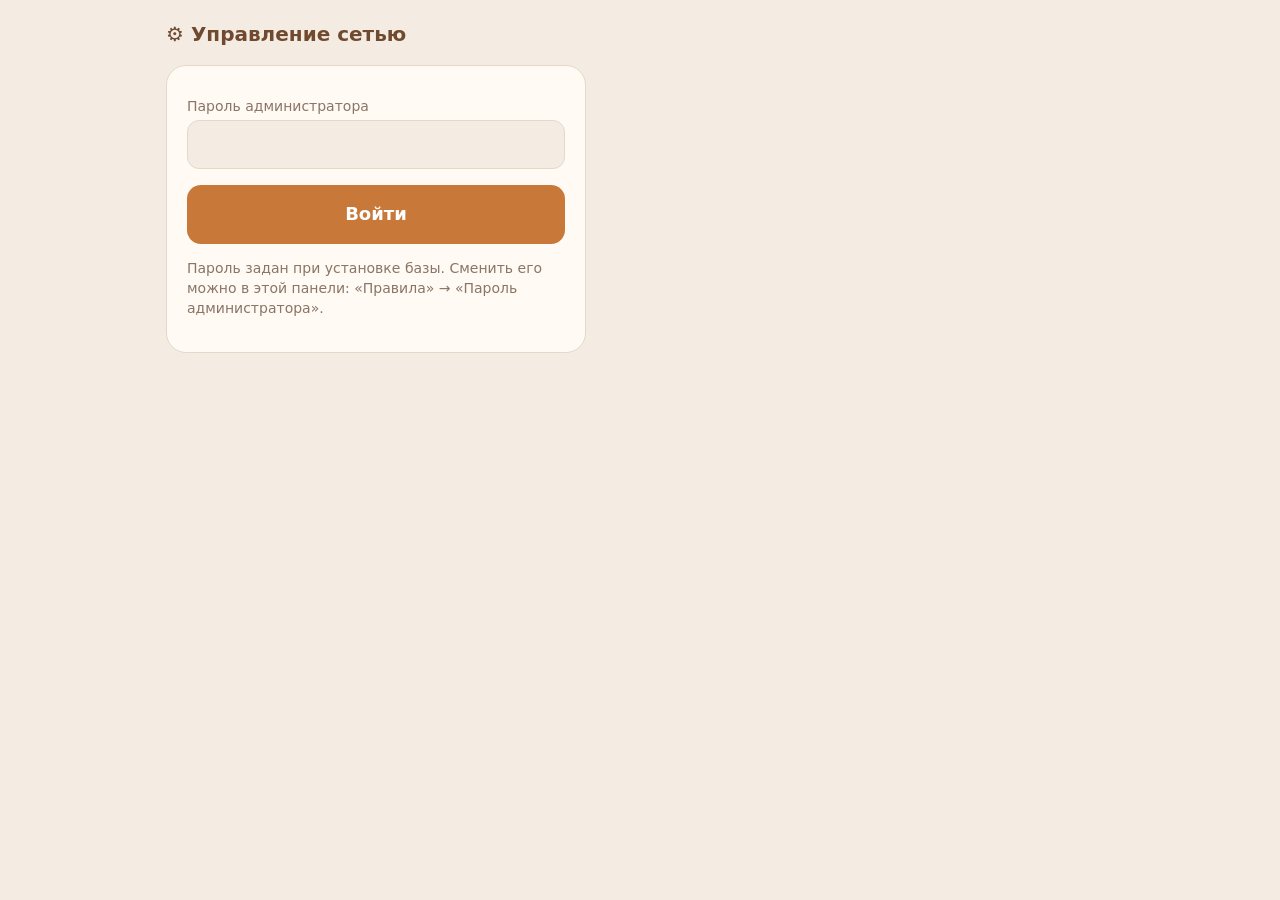
==== docs/admin/index.html @ deca3efd "Перенос на GitHub Pages + Supabase: сервер больше не нужен Сайт (клиент, касса, админка) целиком в d" ====
<!doctype html>
<html lang="ru">
<head>
<meta charset="utf-8">
<meta name="viewport" content="width=device-width, initial-scale=1">
<title>Админка — бонусная система</title>
<link rel="icon" href="../assets/icon.svg">
<link rel="stylesheet" href="../assets/style.css">
</head>
<body>
<div class="wrap wide">
  <div class="brand"><h1>⚙️ Управление сетью</h1><button class="ghost small" id="logout" hidden>Выйти</button></div>
  <div id="view"></div>
</div>
<script src="../assets/config.js"></script>
<script src="../assets/common.js"></script>
<script>
const view = $('#view');
let tab = 'stats';
const TABS = [['stats', 'Обзор'], ['clients', 'Клиенты'], ['locations', 'Точки'], ['staff', 'Сотрудники'], ['rules', 'Правила']];
const strike = r => r.cancelled ? ' style="opacity:.5;text-decoration:line-through"' : '';

async function cancelEvent(id, after) {
  if (!confirm('Отменить эту покупку? Бонусы будут пересчитаны, клиент получит уведомление.')) return;
  try { await api('/api/admin/cancel', 'POST', { event_id: id }); toast('Покупка отменена'); after(); }
  catch (e) { toast(e.message, 'err'); }
}
const cancelBtn = r => r.cancelled ? '' : `<button class="ghost small" data-cancel="${r.id}">Отменить</button>`;

function showLogin() {
  $('#logout').hidden = true;
  view.innerHTML = `
    <div class="card" style="max-width:420px">
      <label for="pw">Пароль администратора</label>
      <input id="pw" type="password" autocomplete="current-password">
      <p></p><button class="big" id="go">Войти</button>
      <p class="muted">Пароль задан при установке базы. Сменить его можно в этой панели: «Правила» → «Пароль администратора».</p>
    </div>`;
  const go = async () => {
    try { await api('/api/admin/login', 'POST', { password: $('#pw').value }); boot(); }
    catch (e) { toast(e.message, 'err'); }
  };
  $('#go').onclick = go;
  $('#pw').addEventListener('keydown', e => { if (e.key === 'Enter') go(); });
}

function shell() {
  $('#logout').hidden = false;
  view.innerHTML = `<div class="tabs">${TABS.map(([k, n]) =>
    `<button class="${k === tab ? 'on' : ''}" data-t="${k}">${n}</button>`).join('')}</div><div id="body"></div>`;
  view.querySelectorAll('[data-t]').forEach(b => b.onclick = () => { tab = b.dataset.t; render(); });
}

async function render() {
  shell();
  try { await ({ stats, clients, locations, staff, rules }[tab])(); }
  catch (e) { if (e.status === 401) showLogin(); else toast(e.message, 'err'); }
}

async function stats() {
  const s = await api('/api/admin/stats'), t = s.totals;
  $('#body').innerHTML = `
    <div class="kpis">
      <div class="kpi"><span class="muted">Клиентов</span><b>${t.users}</b></div>
      <div class="kpi"><span class="muted">Выручка сегодня</span><b>${rub(t.revenue_today)}</b></div>
      <div class="kpi"><span class="muted">Покупок сегодня</span><b>${t.purchases_today}</b></div>
      <div class="kpi"><span class="muted">Выручка всего</span><b>${rub(t.revenue)}</b></div>
      <div class="kpi"><span class="muted">Начислено бонусов</span><b>${t.earned}</b></div>
      <div class="kpi"><span class="muted">Списано бонусов</span><b>${t.spent}</b></div>
      <div class="kpi"><span class="muted">Бонусов на руках у клиентов</span><b>${t.outstanding}</b></div>
    </div>
    <div class="card scroll"><h2>По точкам</h2><table>
      <tr><th>Точка</th><th>Покупок</th><th>Выручка</th><th>Начислено</th><th>Списано</th></tr>
      ${s.locations.map(l => `<tr><td>${esc(l.name)}</td><td>${l.purchases}</td><td>${rub(l.revenue)}</td>
        <td>${l.earned}</td><td>${l.spent}</td></tr>`).join('')}
    </table></div>
    <div class="card scroll"><h2>Последние 7 дней</h2><table>
      <tr><th>День</th><th>Покупок</th><th>Выручка</th><th>Начислено</th><th>Списано</th></tr>
      ${s.days.map(d => `<tr><td>${esc(d.day)}</td><td>${d.purchases}</td><td>${rub(d.revenue)}</td>
        <td>${d.earned}</td><td>${d.spent}</td></tr>`).join('')
        || '<tr><td colspan="5" class="muted">Данных пока нет</td></tr>'}
    </table></div>
    <div class="card scroll"><h2>Журнал покупок</h2><table>
      <tr><th>Когда</th><th>Чек</th><th>Бонусы</th><th>Клиент</th><th>Точка</th><th>Сотрудник</th><th></th></tr>
      ${s.recent.map(r => `<tr${strike(r)}><td>${fmtDate(r.created_at)}</td><td>${rub(r.amount)}</td>
        <td>${purchaseDelta(r)}</td><td>${esc(r.client)}</td><td>${esc(r.location || '')}</td>
        <td>${esc(r.staff || '')}</td><td>${cancelBtn(r)}</td></tr>`).join('')
        || '<tr><td colspan="7" class="muted">Покупок пока нет</td></tr>'}
    </table></div>`;
  view.querySelectorAll('[data-cancel]').forEach(b => b.onclick = () => cancelEvent(+b.dataset.cancel, stats));
}

async function clients(q = '') {
  const d = await api('/api/admin/clients', 'POST', { q });
  $('#body').innerHTML = `
    <div class="card"><div class="row">
      <input id="q" placeholder="Поиск: имя, @username или номер карты" value="${esc(q)}">
      <button id="find" style="flex:0 0 auto">Найти</button></div></div>
    <div id="detail"></div>
    <div class="card scroll"><h2>Клиенты (${d.total})</h2><table>
      <tr><th>Карта</th><th>Имя</th><th>Баланс</th><th>Покупок</th><th>Потратил всего</th><th>Был последний раз</th></tr>
      ${d.items.map(c => `<tr data-id="${c.id}" style="cursor:pointer">
        <td>№ ${c.id}</td>
        <td>${esc(c.name)} ${c.username ? `<span class="muted">@${esc(c.username)}</span>` : ''}</td>
        <td><b>${c.balance}</b> ${bonusWord(c.balance)}</td><td>${c.purchases}</td><td>${rub(c.turnover)}</td>
        <td>${c.last_visit ? fmtDate(c.last_visit) : '—'}</td></tr>`).join('')
        || '<tr><td colspan="6" class="muted">Никого не нашли</td></tr>'}
    </table></div>`;
  const find = () => clients($('#q').value);
  $('#find').onclick = find;
  $('#q').addEventListener('keydown', e => { if (e.key === 'Enter') find(); });
  view.querySelectorAll('tr[data-id]').forEach(r => r.onclick = () => clientDetail(+r.dataset.id));
}

async function clientDetail(id) {
  const d = await api('/api/admin/client', 'POST', { id });
  $('#detail').innerHTML = `
    <div class="card scroll"><h2>${esc(d.user.name)} <span class="muted">· карта № ${d.user.id}</span></h2>
      <p class="muted">Баланс: <b>${d.balance}</b> ${bonusWord(d.balance)} · начислено за всё время: ${d.earned_total}
        · списано: ${d.spent_total} · покупок: ${d.purchases} на ${rub(d.turnover)}</p>
      <table><tr><th>Когда</th><th>Чек</th><th>Бонусы</th><th>Точка</th><th>Сотрудник</th><th></th></tr>
      ${d.history.map(r => `<tr${strike(r)}><td>${fmtDate(r.created_at)}</td><td>${rub(r.amount)}</td>
        <td>${purchaseDelta(r)}</td><td>${esc(r.location || '')}</td><td>${esc(r.staff || '')}</td>
        <td>${cancelBtn(r)}</td></tr>`).join('')
        || '<tr><td colspan="6" class="muted">Покупок пока нет</td></tr>'}</table></div>`;
  $('#detail').scrollIntoView({ behavior: 'smooth' });
  $('#detail').querySelectorAll('[data-cancel]').forEach(b =>
    b.onclick = () => cancelEvent(+b.dataset.cancel, () => clientDetail(id)));
}

async function locations() {
  const { items } = await api('/api/admin/locations');
  $('#body').innerHTML = `
    <div class="card"><h2>Новая точка</h2>
      <div class="row"><input id="name" placeholder="Например, Кофейня на Ленина, 5">
      <button id="add" style="flex:0 0 auto">Добавить</button></div></div>
    <div class="card"><h2>Точки сети</h2><ul class="list">
      ${items.map(l => `<li><span>${esc(l.name)}</span>
        <button class="ghost small" data-del="${l.id}">Закрыть</button></li>`).join('')}</ul></div>`;
  $('#add').onclick = async () => {
    try { await api('/api/admin/locations', 'POST', { name: $('#name').value }); locations(); }
    catch (e) { toast(e.message, 'err'); }
  };
  view.querySelectorAll('[data-del]').forEach(b => b.onclick = async () => {
    if (!confirm('Закрыть точку? Её сотрудники тоже потеряют доступ. История сохранится.')) return;
    await api('/api/admin/locations/' + b.dataset.del, 'DELETE'); locations();
  });
}

async function staff() {
  const [{ items }, locs] = await Promise.all([api('/api/admin/staff'), api('/api/admin/locations')]);
  $('#body').innerHTML = `
    <div class="card"><h2>Новый сотрудник</h2>
      <div class="row">
        <div><label for="sn">Имя</label><input id="sn"></div>
        <div><label for="sl">Точка</label><select id="sl">${locs.items.map(l =>
          `<option value="${l.id}">${esc(l.name)}</option>`).join('')}</select></div>
        <div><label for="sp">PIN (4–8 цифр)</label><input id="sp" inputmode="numeric" maxlength="8"></div>
      </div><p></p><button id="add">Добавить</button></div>
    <div class="card"><h2>Сотрудники</h2><ul class="list">
      ${items.map(s => `<li><span>${esc(s.name)} <span class="muted">· ${esc(s.location)}</span></span>
        <button class="ghost small" data-del="${s.id}">Отключить</button></li>`).join('')}</ul></div>`;
  $('#add').onclick = async () => {
    try {
      await api('/api/admin/staff', 'POST',
        { name: $('#sn').value, location_id: +$('#sl').value, pin: $('#sp').value });
      staff();
    } catch (e) { toast(e.message, 'err'); }
  };
  view.querySelectorAll('[data-del]').forEach(b => b.onclick = async () => {
    if (!confirm('Отключить сотрудника?')) return;
    await api('/api/admin/staff/' + b.dataset.del, 'DELETE'); staff();
  });
}

async function rules() {
  const s = await api('/api/admin/settings');
  $('#body').innerHTML = `
    <div class="card" style="max-width:560px"><h2>Правила программы</h2>
      <label for="e">Сколько % от оплаченной суммы возвращается бонусами</label>
      <input id="e" type="number" min="0" max="100" value="${s.earn_percent}">
      <label for="m">Какую долю чека можно оплатить бонусами, %</label>
      <input id="m" type="number" min="0" max="100" value="${s.max_spend_percent}">
      <label for="x">Максимальная сумма одного чека, ₽ (защита от опечаток)</label>
      <input id="x" type="number" min="100" max="1000000" value="${s.max_check}">
      <label style="display:flex;gap:10px;align-items:center;color:var(--ink)">
        <input id="nt" type="checkbox" style="width:22px;min-height:22px" ${s.notify ? 'checked' : ''}>
        Присылать клиентам уведомления в Telegram</label>
      <p class="muted">1 бонус = 1 ₽. Бонусы начисляются с суммы, которую клиент реально оплатил деньгами,
        то есть за вычетом списанных бонусов. Изменение правил действует на новые покупки, уже начисленные
        бонусы не меняются.</p>
      <button id="save">Сохранить</button></div>
    <div class="card" style="max-width:560px"><h2>Пароль администратора</h2>
      <label for="pw1">Новый пароль (не короче 4 символов)</label>
      <input id="pw1" type="password" autocomplete="new-password">
      <p></p><button id="savepw">Сменить пароль</button></div>`;
  $('#savepw').onclick = async () => {
    try { await api('/api/admin/password', 'POST', { password: $('#pw1').value }); $('#pw1').value = ''; toast('Пароль изменён'); }
    catch (e) { toast(e.message, 'err'); }
  };
  $('#save').onclick = async () => {
    try {
      await api('/api/admin/settings', 'POST', {
        earn_percent: $('#e').value, max_spend_percent: $('#m').value,
        max_check: $('#x').value, notify: $('#nt').checked ? 1 : 0 });
      toast('Сохранено');
    } catch (e) { toast(e.message, 'err'); }
  };
}

async function boot() {
  try { await api('/api/admin/settings'); render(); } catch { showLogin(); }
}
$('#logout').onclick = async () => { await api('/api/logout', 'POST', {}); boot(); };
boot();
</script>
</body>
</html>
---- docs/assets/style.css ----
:root {
  --bg: #f4ece2; --card: #fffaf3; --ink: #2b1d14; --muted: #8a7566; --line: #e6d8c7;
  --brown: #6f4a2f; --accent: #c8793a; --accent-ink: #fff; --ok: #3d8b5a; --err: #b8402f;
  --cup: #ede0cf;
}
@media (prefers-color-scheme: dark) {
  :root {
    --bg: #1e1510; --card: #2a1e17; --ink: #f3e8da; --muted: #a8917e; --line: #3d2d22;
    --brown: #d9a26c; --accent: #d98a45; --accent-ink: #1e1510; --ok: #6cc08a; --err: #ee8372;
    --cup: #3a2b21;
  }
}
* { box-sizing: border-box; }
html { -webkit-text-size-adjust: 100%; }
body {
  margin: 0; background: var(--bg); color: var(--ink);
  font: 16px/1.45 system-ui, -apple-system, "Segoe UI", Roboto, sans-serif;
}
.wrap { max-width: 480px; margin: 0 auto; padding: 16px; }
.wide { max-width: 980px; }
.brand { display: flex; align-items: center; justify-content: space-between; margin: 4px 0 16px; }
.brand h1 { font-size: 20px; margin: 0; color: var(--brown); }
h2 { font-size: 18px; margin: 0 0 12px; }
.card {
  background: var(--card); border: 1px solid var(--line); border-radius: 20px;
  padding: 20px; margin-bottom: 16px;
}
.muted { color: var(--muted); font-size: 14px; }
.center { text-align: center; }

button, .btn {
  font: inherit; font-weight: 600; border: 0; border-radius: 14px; cursor: pointer;
  padding: 13px 18px; background: var(--accent); color: var(--accent-ink);
  min-height: 48px;
}
button.ghost { background: transparent; color: var(--muted); border: 1px solid var(--line); }
button.big { width: 100%; font-size: 18px; padding: 16px; }
button.ok { background: var(--ok); color: #fff; }
button.small { min-height: 34px; padding: 6px 12px; font-size: 14px; border-radius: 10px; }
button:disabled { opacity: .5; cursor: default; }
input, select {
  font: inherit; width: 100%; padding: 12px 14px; border-radius: 12px;
  border: 1px solid var(--line); background: var(--bg); color: var(--ink); min-height: 48px;
}
label { display: block; font-size: 14px; color: var(--muted); margin: 10px 0 4px; }
.row { display: flex; gap: 10px; }
.row > * { flex: 1; }

/* карточка лояльности */
.balance { display: flex; align-items: baseline; justify-content: center; gap: 10px; margin: 8px 0 2px; }
.balance b { font-size: 56px; line-height: 1; color: var(--brown); }
.balance span { font-size: 20px; color: var(--muted); }
.plus { color: var(--ok); font-weight: 700; }
.minus { color: var(--err); font-weight: 700; }
.summary { background: var(--bg); border-radius: 14px; padding: 12px 14px; margin: 12px 0; }
.summary div { display: flex; justify-content: space-between; padding: 3px 0; }
.summary .total { font-weight: 700; font-size: 18px; border-top: 1px solid var(--line); margin-top: 6px; padding-top: 8px; }
.lead { font-size: 18px; font-weight: 600; text-align: center; margin: 0; }
.qrbox { background: #fff; border-radius: 16px; padding: 14px; width: fit-content; margin: 8px auto; }
.qrbox svg { display: block; width: 220px; height: 220px; }
.bar { height: 5px; border-radius: 3px; background: var(--line); overflow: hidden; margin: 10px 24px 0; }
.bar > i { display: block; height: 100%; background: var(--accent); transition: width 1s linear; }
.code { font: 600 22px/1 ui-monospace, Consolas, monospace; letter-spacing: 3px; margin-top: 6px; }

ul.list { list-style: none; margin: 0; padding: 0; }
ul.list li { display: flex; justify-content: space-between; gap: 12px; padding: 9px 0; border-top: 1px solid var(--line); }
ul.list li:first-child { border-top: 0; }

.toast {
  position: fixed; left: 50%; bottom: 24px; transform: translateX(-50%); z-index: 9;
  background: var(--ok); color: #fff; padding: 12px 18px; border-radius: 14px; font-weight: 600;
  max-width: 90vw; box-shadow: 0 6px 20px rgba(0,0,0,.25);
}
.toast.err { background: var(--err); }

/* бариста */
video { width: 100%; border-radius: 16px; background: #000; max-height: 50vh; object-fit: cover; }
.who { font-size: 22px; font-weight: 700; text-align: center; margin: 0; }
.tag { display: inline-block; padding: 2px 10px; border-radius: 99px; font-size: 13px; background: var(--cup); color: var(--brown); }
.tag.redeem { background: var(--accent); color: var(--accent-ink); }

/* админка */
.tabs { display: flex; gap: 6px; flex-wrap: wrap; margin-bottom: 16px; }
.tabs button { background: var(--card); color: var(--ink); border: 1px solid var(--line); }
.tabs button.on { background: var(--brown); color: #fff; border-color: var(--brown); }
.kpis { display: grid; grid-template-columns: repeat(auto-fit, minmax(150px, 1fr)); gap: 12px; margin-bottom: 16px; }
.kpi { background: var(--card); border: 1px solid var(--line); border-radius: 16px; padding: 14px; }
.kpi b { display: block; font-size: 28px; color: var(--brown); }
table { width: 100%; border-collapse: collapse; font-size: 15px; }
th, td { text-align: left; padding: 9px 8px; border-top: 1px solid var(--line); }
th { color: var(--muted); font-weight: 600; font-size: 13px; border-top: 0; }
.scroll { overflow-x: auto; }
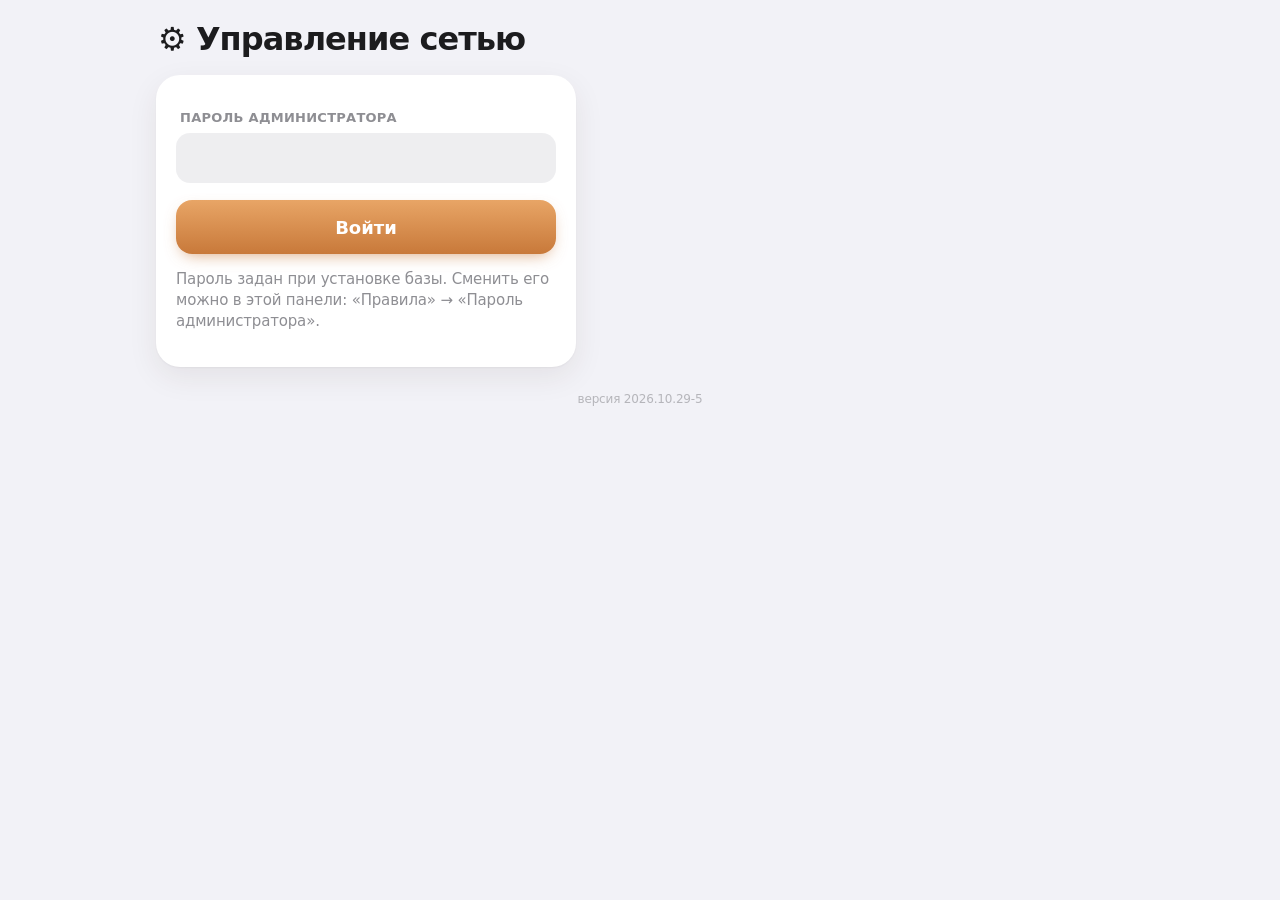
==== commit 83a4e6e4: "Дизайн в стиле iOS и надёжное сканирование QR - Новая система стилей: крупные заголовки, закруглённы" ====
--- a/docs/admin/index.html
+++ b/docs/admin/index.html
@@ -2,7 +2,9 @@
 <html lang="ru">
 <head>
 <meta charset="utf-8">
-<meta name="viewport" content="width=device-width, initial-scale=1">
+<meta name="viewport" content="width=device-width, initial-scale=1, viewport-fit=cover">
+<meta name="theme-color" content="#f2f2f7" media="(prefers-color-scheme: light)">
+<meta name="theme-color" content="#000000" media="(prefers-color-scheme: dark)">
 <title>Админка — бонусная система</title>
 <link rel="icon" href="../assets/icon.svg">
 <link rel="stylesheet" href="../assets/style.css">
@@ -10,7 +12,7 @@
 <body>
 <div class="wrap wide">
   <div class="brand"><h1>⚙️ Управление сетью</h1><button class="ghost small" id="logout" hidden>Выйти</button></div>
-  <div id="view"></div>
+  <div id="view" class="view"></div>
 </div>
 <script src="../assets/config.js"></script>
 <script src="../assets/common.js"></script>
@@ -21,7 +23,7 @@
 const strike = r => r.cancelled ? ' style="opacity:.5;text-decoration:line-through"' : '';
 
 async function cancelEvent(id, after) {
-  if (!confirm('Отменить эту покупку? Бонусы будут пересчитаны, клиент получит уведомление.')) return;
+  if (!await confirmSheet('Отменить покупку?', 'Бонусы будут пересчитаны, клиент получит уведомление.', 'Отменить покупку')) return;
   try { await api('/api/admin/cancel', 'POST', { event_id: id }); toast('Покупка отменена'); after(); }
   catch (e) { toast(e.message, 'err'); }
 }
@@ -61,13 +63,13 @@
   const s = await api('/api/admin/stats'), t = s.totals;
   $('#body').innerHTML = `
     <div class="kpis">
-      <div class="kpi"><span class="muted">Клиентов</span><b>${t.users}</b></div>
-      <div class="kpi"><span class="muted">Выручка сегодня</span><b>${rub(t.revenue_today)}</b></div>
-      <div class="kpi"><span class="muted">Покупок сегодня</span><b>${t.purchases_today}</b></div>
-      <div class="kpi"><span class="muted">Выручка всего</span><b>${rub(t.revenue)}</b></div>
-      <div class="kpi"><span class="muted">Начислено бонусов</span><b>${t.earned}</b></div>
-      <div class="kpi"><span class="muted">Списано бонусов</span><b>${t.spent}</b></div>
-      <div class="kpi"><span class="muted">Бонусов на руках у клиентов</span><b>${t.outstanding}</b></div>
+      <div class="kpi"><span class="muted">Клиентов</span><b><span class="num" data-to="${t.users}">0</span></b></div>
+      <div class="kpi"><span class="muted">Выручка сегодня</span><b><span class="num" data-to="${t.revenue_today}">0</span> ₽</b></div>
+      <div class="kpi"><span class="muted">Покупок сегодня</span><b><span class="num" data-to="${t.purchases_today}">0</span></b></div>
+      <div class="kpi"><span class="muted">Выручка всего</span><b><span class="num" data-to="${t.revenue}">0</span> ₽</b></div>
+      <div class="kpi"><span class="muted">Начислено бонусов</span><b><span class="num" data-to="${t.earned}">0</span></b></div>
+      <div class="kpi"><span class="muted">Списано бонусов</span><b><span class="num" data-to="${t.spent}">0</span></b></div>
+      <div class="kpi"><span class="muted">Бонусов на руках у клиентов</span><b><span class="num" data-to="${t.outstanding}">0</span></b></div>
     </div>
     <div class="card scroll"><h2>По точкам</h2><table>
       <tr><th>Точка</th><th>Покупок</th><th>Выручка</th><th>Начислено</th><th>Списано</th></tr>
@@ -87,6 +89,7 @@
         <td>${esc(r.staff || '')}</td><td>${cancelBtn(r)}</td></tr>`).join('')
         || '<tr><td colspan="7" class="muted">Покупок пока нет</td></tr>'}
     </table></div>`;
+  animateNumbers($('#body'));
   view.querySelectorAll('[data-cancel]').forEach(b => b.onclick = () => cancelEvent(+b.dataset.cancel, stats));
 }
 
@@ -142,7 +145,7 @@
     catch (e) { toast(e.message, 'err'); }
   };
   view.querySelectorAll('[data-del]').forEach(b => b.onclick = async () => {
-    if (!confirm('Закрыть точку? Её сотрудники тоже потеряют доступ. История сохранится.')) return;
+    if (!await confirmSheet('Закрыть точку?', 'Её сотрудники тоже потеряют доступ. История сохранится.', 'Закрыть точку')) return;
     await api('/api/admin/locations/' + b.dataset.del, 'DELETE'); locations();
   });
 }
@@ -168,7 +171,7 @@
     } catch (e) { toast(e.message, 'err'); }
   };
   view.querySelectorAll('[data-del]').forEach(b => b.onclick = async () => {
-    if (!confirm('Отключить сотрудника?')) return;
+    if (!await confirmSheet('Отключить сотрудника?', 'Он больше не сможет войти на кассу.', 'Отключить')) return;
     await api('/api/admin/staff/' + b.dataset.del, 'DELETE'); staff();
   });
 }
@@ -183,9 +186,9 @@
       <input id="m" type="number" min="0" max="100" value="${s.max_spend_percent}">
       <label for="x">Максимальная сумма одного чека, ₽ (защита от опечаток)</label>
       <input id="x" type="number" min="100" max="1000000" value="${s.max_check}">
-      <label style="display:flex;gap:10px;align-items:center;color:var(--ink)">
-        <input id="nt" type="checkbox" style="width:22px;min-height:22px" ${s.notify ? 'checked' : ''}>
-        Присылать клиентам уведомления в Telegram</label>
+      <label style="display:flex;gap:14px;align-items:center;justify-content:space-between;color:var(--ink);text-transform:none;letter-spacing:0;font-size:17px;font-weight:500;margin:18px 4px 6px">
+        <span>Присылать клиентам уведомления в Telegram</span>
+        <input id="nt" type="checkbox" ${s.notify ? 'checked' : ''}></label>
       <p class="muted">1 бонус = 1 ₽. Бонусы начисляются с суммы, которую клиент реально оплатил деньгами,
         то есть за вычетом списанных бонусов. Изменение правил действует на новые покупки, уже начисленные
         бонусы не меняются.</p>
--- a/docs/assets/style.css
+++ b/docs/assets/style.css
@@ -1,92 +1,238 @@
+/* ============================================================================
+   Кофе-карта — дизайн в духе iOS: крупные заголовки, закруглённые карточки,
+   стеклянные панели, пружинные анимации. Светлая и тёмная темы — как в системе.
+   ========================================================================== */
 :root {
-  --bg: #f4ece2; --card: #fffaf3; --ink: #2b1d14; --muted: #8a7566; --line: #e6d8c7;
-  --brown: #6f4a2f; --accent: #c8793a; --accent-ink: #fff; --ok: #3d8b5a; --err: #b8402f;
-  --cup: #ede0cf;
+  color-scheme: light dark;
+  --bg: #f2f2f7;
+  --card: #ffffff;
+  --ink: #1c1c1e;
+  --muted: #8e8e93;
+  --sep: rgba(60, 60, 67, .16);
+  --fill: rgba(118, 118, 128, .12);
+  --fill-2: rgba(118, 118, 128, .2);
+  --brand: #6f4a2f;
+  --accent: #c8793a;
+  --accent-2: #e8a566;
+  --accent-ink: #ffffff;
+  --accent-soft: rgba(200, 121, 58, .14);
+  --ok: #30b350;
+  --err: #ff3b30;
+  --glass: rgba(255, 255, 255, .72);
+  --shadow: 0 1px 2px rgba(0, 0, 0, .04), 0 10px 30px rgba(60, 40, 20, .08);
+  --spring: cubic-bezier(.32, .72, 0, 1);      /* кривая iOS для шторок и переходов */
+  --pop: cubic-bezier(.34, 1.56, .64, 1);      /* лёгкий «отскок» */
+  --safe-t: env(safe-area-inset-top, 0px);
+  --safe-b: env(safe-area-inset-bottom, 0px);
 }
 @media (prefers-color-scheme: dark) {
   :root {
-    --bg: #1e1510; --card: #2a1e17; --ink: #f3e8da; --muted: #a8917e; --line: #3d2d22;
-    --brown: #d9a26c; --accent: #d98a45; --accent-ink: #1e1510; --ok: #6cc08a; --err: #ee8372;
-    --cup: #3a2b21;
+    --bg: #000000;
+    --card: #1c1c1e;
+    --ink: #ffffff;
+    --muted: #98989f;
+    --sep: rgba(84, 84, 88, .55);
+    --fill: rgba(118, 118, 128, .24);
+    --fill-2: rgba(118, 118, 128, .36);
+    --brand: #e8b27a;
+    --accent: #e0914f;
+    --accent-2: #f2b87c;
+    --accent-ink: #1c1c1e;
+    --accent-soft: rgba(224, 145, 79, .18);
+    --ok: #32d74b;
+    --err: #ff453a;
+    --glass: rgba(44, 44, 46, .72);
+    --shadow: none;
   }
 }
-* { box-sizing: border-box; }
+
+* { box-sizing: border-box; -webkit-tap-highlight-color: transparent; }
 html { -webkit-text-size-adjust: 100%; }
 body {
   margin: 0; background: var(--bg); color: var(--ink);
-  font: 16px/1.45 system-ui, -apple-system, "Segoe UI", Roboto, sans-serif;
-}
-.wrap { max-width: 480px; margin: 0 auto; padding: 16px; }
-.wide { max-width: 980px; }
-.brand { display: flex; align-items: center; justify-content: space-between; margin: 4px 0 16px; }
-.brand h1 { font-size: 20px; margin: 0; color: var(--brown); }
-h2 { font-size: 18px; margin: 0 0 12px; }
+  font: 17px/1.4 -apple-system, BlinkMacSystemFont, "SF Pro Text", "SF Pro Display", "Segoe UI", Roboto, "Helvetica Neue", system-ui, sans-serif;
+  -webkit-font-smoothing: antialiased; letter-spacing: -.01em;
+}
+.wrap {
+  max-width: 480px; margin: 0 auto;
+  padding: calc(var(--safe-t) + 12px) max(16px, env(safe-area-inset-right)) calc(var(--safe-b) + 32px) max(16px, env(safe-area-inset-left));
+}
+.wide { max-width: 1000px; }
+
+/* ----- шапка с крупным заголовком ----- */
+.brand { display: flex; align-items: center; justify-content: space-between; gap: 12px; margin: 10px 2px 18px; }
+.brand h1 { font-size: 32px; line-height: 1.1; margin: 0; font-weight: 700; letter-spacing: -.03em; color: var(--ink); }
+h2 { font-size: 20px; margin: 0 0 12px; font-weight: 700; letter-spacing: -.02em; }
+.muted { color: var(--muted); font-size: 15px; }
+.center { text-align: center; }
+a { color: var(--accent); }
+
+/* ----- карточки ----- */
 .card {
-  background: var(--card); border: 1px solid var(--line); border-radius: 20px;
-  padding: 20px; margin-bottom: 16px;
-}
-.muted { color: var(--muted); font-size: 14px; }
-.center { text-align: center; }
-
+  background: var(--card); border-radius: 24px; padding: 20px; margin-bottom: 16px;
+  box-shadow: var(--shadow);
+}
+
+/* ----- кнопки ----- */
 button, .btn {
-  font: inherit; font-weight: 600; border: 0; border-radius: 14px; cursor: pointer;
-  padding: 13px 18px; background: var(--accent); color: var(--accent-ink);
-  min-height: 48px;
-}
-button.ghost { background: transparent; color: var(--muted); border: 1px solid var(--line); }
-button.big { width: 100%; font-size: 18px; padding: 16px; }
-button.ok { background: var(--ok); color: #fff; }
-button.small { min-height: 34px; padding: 6px 12px; font-size: 14px; border-radius: 10px; }
-button:disabled { opacity: .5; cursor: default; }
+  font: inherit; font-weight: 600; font-size: 17px; border: 0; border-radius: 16px; cursor: pointer;
+  padding: 14px 20px; min-height: 50px; color: var(--accent-ink);
+  background: linear-gradient(180deg, var(--accent-2), var(--accent));
+  box-shadow: 0 6px 16px -6px color-mix(in srgb, var(--accent) 70%, transparent);
+  transition: transform .4s var(--spring), opacity .2s, box-shadow .3s, background .3s;
+  user-select: none; -webkit-user-select: none; touch-action: manipulation;
+}
+button:active, .btn:active { transform: scale(.96); opacity: .88; transition-duration: .08s; }
+button.ghost { background: var(--fill); color: var(--accent); box-shadow: none; }
+button.big { width: 100%; font-size: 18px; min-height: 54px; }
+button.ok { background: linear-gradient(180deg, color-mix(in srgb, var(--ok) 80%, #fff), var(--ok)); color: #fff;
+  box-shadow: 0 6px 16px -6px color-mix(in srgb, var(--ok) 70%, transparent); }
+button.danger { background: linear-gradient(180deg, #ff6f65, var(--err)); color: #fff;
+  box-shadow: 0 6px 16px -6px color-mix(in srgb, var(--err) 70%, transparent); }
+button.small { min-height: 34px; padding: 6px 14px; font-size: 15px; border-radius: 999px; box-shadow: none; }
+button:disabled { opacity: .35; box-shadow: none; transform: none; cursor: default; }
+button:focus-visible, input:focus-visible { outline: 3px solid var(--accent-soft); outline-offset: 2px; }
+
+/* ----- поля ввода ----- */
 input, select {
-  font: inherit; width: 100%; padding: 12px 14px; border-radius: 12px;
-  border: 1px solid var(--line); background: var(--bg); color: var(--ink); min-height: 48px;
-}
-label { display: block; font-size: 14px; color: var(--muted); margin: 10px 0 4px; }
-.row { display: flex; gap: 10px; }
+  font: inherit; font-size: 17px; width: 100%; min-height: 50px; padding: 12px 16px; border-radius: 14px;
+  border: 0; background: var(--fill); color: var(--ink);
+  transition: box-shadow .25s var(--spring), background .25s;
+}
+input::placeholder { color: var(--muted); }
+input:focus, select:focus { outline: none; background: var(--fill); box-shadow: 0 0 0 3px var(--accent-soft), inset 0 0 0 1.5px var(--accent); }
+label { display: block; font-size: 13px; font-weight: 600; letter-spacing: .02em; text-transform: uppercase; color: var(--muted); margin: 14px 4px 6px; }
+input[type=checkbox] { appearance: none; -webkit-appearance: none; width: 51px !important; min-height: 31px !important; height: 31px;
+  border-radius: 999px; background: var(--fill-2); position: relative; cursor: pointer; padding: 0; flex: none; transition: background .3s; }
+input[type=checkbox]::after { content: ""; position: absolute; top: 2px; left: 2px; width: 27px; height: 27px; border-radius: 50%;
+  background: #fff; box-shadow: 0 2px 6px rgba(0, 0, 0, .3); transition: transform .35s var(--spring); }
+input[type=checkbox]:checked { background: var(--ok); }
+input[type=checkbox]:checked::after { transform: translateX(20px); }
+.row { display: flex; gap: 10px; align-items: flex-end; }
 .row > * { flex: 1; }
-
-/* карточка лояльности */
-.balance { display: flex; align-items: baseline; justify-content: center; gap: 10px; margin: 8px 0 2px; }
-.balance b { font-size: 56px; line-height: 1; color: var(--brown); }
-.balance span { font-size: 20px; color: var(--muted); }
+.row > button { flex: 0 0 auto; }
+
+/* ----- баланс и карта лояльности ----- */
+.balance { display: flex; align-items: baseline; justify-content: center; gap: 10px; margin: 6px 0 2px; }
+.balance b {
+  font-size: 72px; line-height: 1; font-weight: 700; letter-spacing: -.04em; font-variant-numeric: tabular-nums;
+  background: linear-gradient(180deg, var(--accent-2), var(--accent)); -webkit-background-clip: text; background-clip: text; color: transparent;
+}
+.balance span { font-size: 20px; font-weight: 500; color: var(--muted); }
 .plus { color: var(--ok); font-weight: 700; }
 .minus { color: var(--err); font-weight: 700; }
-.summary { background: var(--bg); border-radius: 14px; padding: 12px 14px; margin: 12px 0; }
-.summary div { display: flex; justify-content: space-between; padding: 3px 0; }
-.summary .total { font-weight: 700; font-size: 18px; border-top: 1px solid var(--line); margin-top: 6px; padding-top: 8px; }
-.lead { font-size: 18px; font-weight: 600; text-align: center; margin: 0; }
-.qrbox { background: #fff; border-radius: 16px; padding: 14px; width: fit-content; margin: 8px auto; }
+.lead { font-size: 20px; font-weight: 600; text-align: center; margin: 0; letter-spacing: -.02em; }
+.hero-emoji { font-size: 64px; line-height: 1; display: block; text-align: center; margin: 4px 0 8px; animation: float 4s ease-in-out infinite; }
+@keyframes float { 50% { transform: translateY(-6px) rotate(-3deg); } }
+
+/* QR внутри кольца: кольцо показывает, сколько секунд осталось до обновления кода */
+.qrring {
+  --p: 100; width: fit-content; margin: 8px auto; padding: 9px; border-radius: 34px;
+  background: conic-gradient(var(--accent) calc(var(--p) * 1%), var(--fill-2) 0);
+  transition: background .3s linear;
+}
+.qrbox { background: #fff; border-radius: 26px; padding: 16px; animation: qrpop .7s var(--pop) both; }
 .qrbox svg { display: block; width: 220px; height: 220px; }
-.bar { height: 5px; border-radius: 3px; background: var(--line); overflow: hidden; margin: 10px 24px 0; }
-.bar > i { display: block; height: 100%; background: var(--accent); transition: width 1s linear; }
-.code { font: 600 22px/1 ui-monospace, Consolas, monospace; letter-spacing: 3px; margin-top: 6px; }
-
+@keyframes qrpop { from { transform: scale(.85); opacity: 0; } to { transform: none; opacity: 1; } }
+.qrbox.refresh { animation: qrpop .5s var(--pop) both; }
+.code { font: 600 26px/1 ui-monospace, "SF Mono", Menlo, Consolas, monospace; letter-spacing: 4px; margin-top: 6px; }
+
+/* ----- списки ----- */
 ul.list { list-style: none; margin: 0; padding: 0; }
-ul.list li { display: flex; justify-content: space-between; gap: 12px; padding: 9px 0; border-top: 1px solid var(--line); }
+ul.list li { display: flex; justify-content: space-between; align-items: center; gap: 12px; padding: 13px 0;
+  border-top: .5px solid var(--sep); animation: rise .6s var(--spring) both; }
 ul.list li:first-child { border-top: 0; }
-
+ul.list li:nth-child(2) { animation-delay: .04s; } ul.list li:nth-child(3) { animation-delay: .08s; }
+ul.list li:nth-child(4) { animation-delay: .12s; } ul.list li:nth-child(5) { animation-delay: .16s; }
+ul.list li:nth-child(n+6) { animation-delay: .2s; }
+
+.who { font-size: 26px; font-weight: 700; text-align: center; margin: 0; letter-spacing: -.02em; }
+.tag { display: inline-block; padding: 2px 10px; border-radius: 999px; font-size: 13px; font-weight: 600; background: var(--accent-soft); color: var(--accent); }
+
+/* ----- итог покупки ----- */
+.summary { background: var(--fill); border-radius: 18px; padding: 14px 16px; margin: 14px 0; }
+.summary div { display: flex; justify-content: space-between; padding: 4px 0; }
+.summary .total { font-weight: 700; font-size: 20px; border-top: .5px solid var(--sep); margin-top: 6px; padding-top: 10px; }
+
+/* ----- видео сканера ----- */
+video { width: 100%; border-radius: 22px; background: #000; max-height: 55vh; object-fit: cover;
+  transform: translateZ(0); animation: qrpop .6s var(--pop) both; }
+
+/* ----- уведомление-баннер сверху, как в iOS ----- */
 .toast {
-  position: fixed; left: 50%; bottom: 24px; transform: translateX(-50%); z-index: 9;
-  background: var(--ok); color: #fff; padding: 12px 18px; border-radius: 14px; font-weight: 600;
-  max-width: 90vw; box-shadow: 0 6px 20px rgba(0,0,0,.25);
-}
-.toast.err { background: var(--err); }
-
-/* бариста */
-video { width: 100%; border-radius: 16px; background: #000; max-height: 50vh; object-fit: cover; }
-.who { font-size: 22px; font-weight: 700; text-align: center; margin: 0; }
-.tag { display: inline-block; padding: 2px 10px; border-radius: 99px; font-size: 13px; background: var(--cup); color: var(--brown); }
-.tag.redeem { background: var(--accent); color: var(--accent-ink); }
-
-/* админка */
-.tabs { display: flex; gap: 6px; flex-wrap: wrap; margin-bottom: 16px; }
-.tabs button { background: var(--card); color: var(--ink); border: 1px solid var(--line); }
-.tabs button.on { background: var(--brown); color: #fff; border-color: var(--brown); }
+  position: fixed; left: 50%; top: calc(var(--safe-t) + 10px); transform: translateX(-50%); z-index: 50;
+  max-width: min(92vw, 440px); width: max-content; padding: 13px 18px; border-radius: 22px; font-weight: 600; font-size: 15px;
+  background: var(--glass); color: var(--ink); -webkit-backdrop-filter: saturate(180%) blur(24px); backdrop-filter: saturate(180%) blur(24px);
+  box-shadow: 0 8px 32px rgba(0, 0, 0, .18); display: flex; gap: 10px; align-items: center;
+  animation: bannerIn .6s var(--spring) both, bannerOut .4s ease-in 3.2s forwards;
+}
+.toast::before { content: ""; width: 10px; height: 10px; border-radius: 50%; background: var(--ok); flex: none; }
+.toast.err::before { background: var(--err); }
+@keyframes bannerIn { from { transform: translate(-50%, -140%); opacity: 0; } to { transform: translate(-50%, 0); opacity: 1; } }
+@keyframes bannerOut { to { transform: translate(-50%, -140%); opacity: 0; } }
+
+/* ----- нижняя шторка (карточка клиента на кассе) ----- */
+.sheet-backdrop { position: fixed; inset: 0; z-index: 40; background: rgba(0, 0, 0, .42); display: flex; align-items: flex-end; justify-content: center;
+  animation: fade .35s ease both; -webkit-backdrop-filter: blur(3px); backdrop-filter: blur(3px); }
+.sheet { width: 100%; max-width: 520px; max-height: 92vh; overflow: auto; background: var(--card); border-radius: 30px 30px 0 0;
+  padding: 22px 20px calc(var(--safe-b) + 20px); animation: sheetUp .55s var(--spring) both; }
+.sheet::before { content: ""; display: block; width: 38px; height: 5px; border-radius: 3px; background: var(--fill-2); margin: -10px auto 14px; }
+.sheet-backdrop.closing { animation: fade .3s ease reverse both; }
+.sheet-backdrop.closing .sheet { animation: sheetDown .35s var(--spring) both; }
+@keyframes fade { from { opacity: 0; } to { opacity: 1; } }
+@keyframes sheetUp { from { transform: translateY(100%); } to { transform: none; } }
+@keyframes sheetDown { to { transform: translateY(100%); } }
+
+/* ----- «Готово»: галочка по центру экрана ----- */
+.done { position: fixed; inset: 0; z-index: 60; display: grid; place-items: center; pointer-events: none; }
+.done > div { width: 148px; height: 148px; border-radius: 36px; background: var(--glass); display: grid; place-items: center; text-align: center;
+  -webkit-backdrop-filter: saturate(180%) blur(26px); backdrop-filter: saturate(180%) blur(26px); box-shadow: 0 16px 50px rgba(0, 0, 0, .25);
+  animation: donePop .6s var(--pop) both, doneOut .35s ease-in 1.6s forwards; }
+.done svg { width: 64px; height: 64px; margin-top: 14px; }
+.done circle { fill: none; stroke: var(--ok); stroke-width: 4; stroke-dasharray: 160; stroke-dashoffset: 160; animation: draw .6s .1s ease-out forwards; }
+.done path { fill: none; stroke: var(--ok); stroke-width: 5; stroke-linecap: round; stroke-linejoin: round; stroke-dasharray: 50; stroke-dashoffset: 50; animation: draw .4s .5s ease-out forwards; }
+.done small { display: block; font-weight: 600; font-size: 14px; margin: 4px 0 12px; color: var(--ink); }
+@keyframes donePop { from { transform: scale(.6); opacity: 0; } to { transform: none; opacity: 1; } }
+@keyframes doneOut { to { transform: scale(.9); opacity: 0; } }
+@keyframes draw { to { stroke-dashoffset: 0; } }
+
+/* ----- появление блоков ----- */
+@keyframes rise { from { opacity: 0; transform: translateY(16px) scale(.985); } to { opacity: 1; transform: none; } }
+.view > * { animation: rise .7s var(--spring) both; }
+.view > *:nth-child(2) { animation-delay: .05s; } .view > *:nth-child(3) { animation-delay: .1s; }
+.view > *:nth-child(4) { animation-delay: .15s; } .view > *:nth-child(5) { animation-delay: .2s; }
+.view > *:nth-child(n+6) { animation-delay: .25s; }
+
+/* ----- админка: сегменты, показатели, таблицы ----- */
+.tabs { display: flex; gap: 2px; padding: 3px; margin: 0 0 18px; border-radius: 13px; background: var(--fill); overflow-x: auto; scrollbar-width: none; }
+.tabs::-webkit-scrollbar { display: none; }
+.tabs button { flex: 1 0 auto; min-height: 36px; padding: 6px 14px; font-size: 15px; font-weight: 600; background: transparent; color: var(--ink);
+  box-shadow: none; border-radius: 10px; transition: background .3s var(--spring), box-shadow .3s, transform .3s var(--spring); }
+.tabs button.on { background: var(--card); box-shadow: 0 2px 8px rgba(0, 0, 0, .14); }
 .kpis { display: grid; grid-template-columns: repeat(auto-fit, minmax(150px, 1fr)); gap: 12px; margin-bottom: 16px; }
-.kpi { background: var(--card); border: 1px solid var(--line); border-radius: 16px; padding: 14px; }
-.kpi b { display: block; font-size: 28px; color: var(--brown); }
+.kpi { background: var(--card); border-radius: 22px; padding: 16px; box-shadow: var(--shadow); animation: rise .7s var(--spring) both; }
+.kpi:nth-child(2) { animation-delay: .04s; } .kpi:nth-child(3) { animation-delay: .08s; } .kpi:nth-child(4) { animation-delay: .12s; }
+.kpi:nth-child(5) { animation-delay: .16s; } .kpi:nth-child(6) { animation-delay: .2s; } .kpi:nth-child(7) { animation-delay: .24s; }
+.kpi > span { font-size: 13px; font-weight: 600; text-transform: uppercase; letter-spacing: .03em; color: var(--muted); }
+.kpi b { display: block; font-size: 30px; font-weight: 700; letter-spacing: -.03em; margin-top: 4px; font-variant-numeric: tabular-nums; color: var(--brand); white-space: nowrap; }
 table { width: 100%; border-collapse: collapse; font-size: 15px; }
-th, td { text-align: left; padding: 9px 8px; border-top: 1px solid var(--line); }
-th { color: var(--muted); font-weight: 600; font-size: 13px; border-top: 0; }
+th, td { text-align: left; padding: 11px 8px; border-top: .5px solid var(--sep); }
+th { color: var(--muted); font-weight: 600; font-size: 12px; text-transform: uppercase; letter-spacing: .04em; border-top: 0; }
+tbody tr, table tr { transition: background .2s; }
+tr[data-id]:hover { background: var(--fill); }
 .scroll { overflow-x: auto; }
+
+/* ----- заглушки загрузки ----- */
+.skeleton { border-radius: 14px; min-height: 18px; background: linear-gradient(90deg, var(--fill) 25%, var(--fill-2) 50%, var(--fill) 75%);
+  background-size: 200% 100%; animation: shimmer 1.4s infinite linear; }
+@keyframes shimmer { to { background-position: -200% 0; } }
+
+/* ----- страница скачивания ----- */
+.btn { display: block; text-align: center; text-decoration: none; }
+.logo { width: 80px; height: 80px; border-radius: 20px; box-shadow: var(--shadow); }
+ol.steps { margin: 0; padding-left: 22px; } ol.steps li { margin: 10px 0; }
+
+/* Если человек просит поменьше движения — выключаем анимации */
+@media (prefers-reduced-motion: reduce) {
+  *, *::before, *::after { animation-duration: .001s !important; animation-delay: 0s !important; transition-duration: .001s !important; }
+}
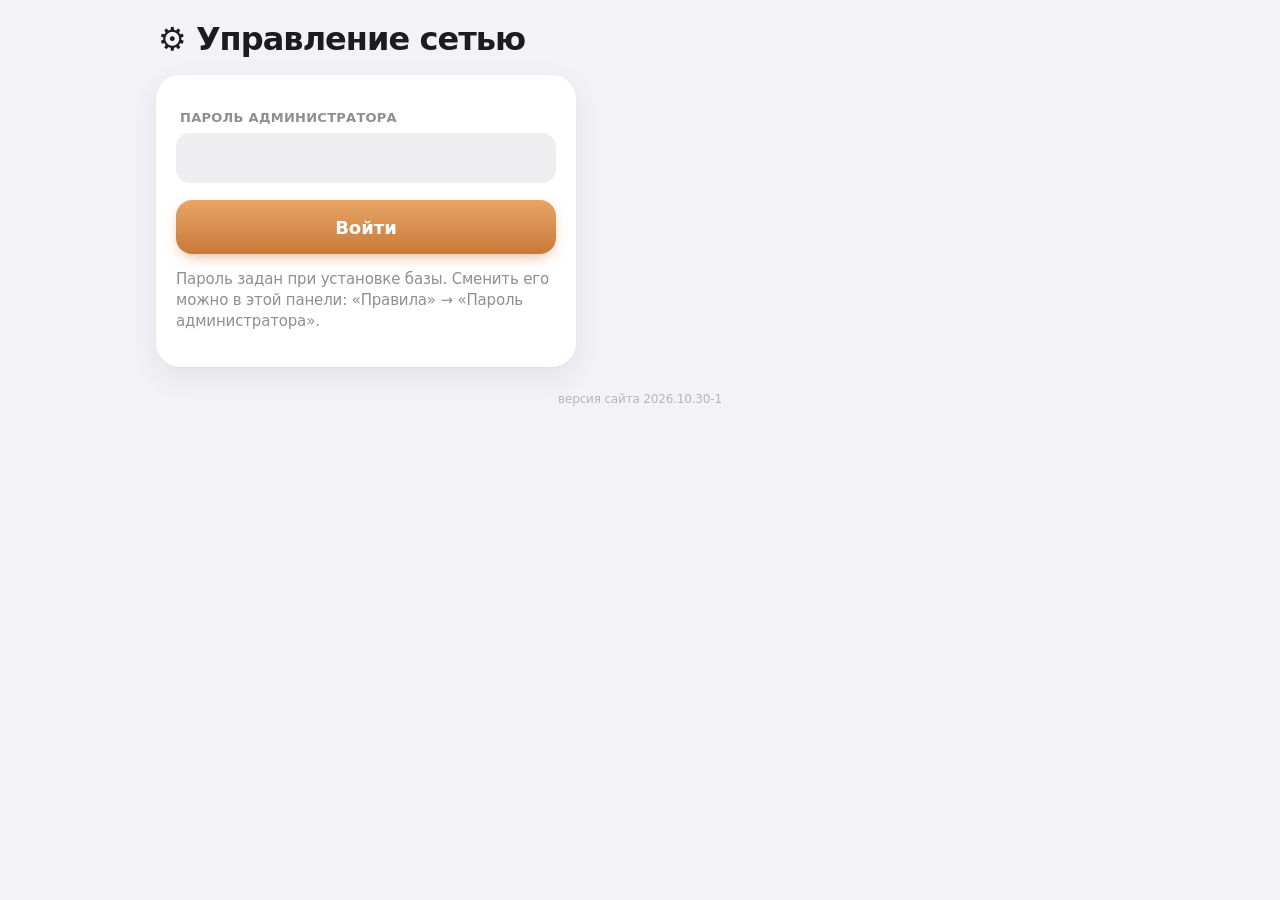
==== commit b813498d: "Регистрация клиентов, шторка со свайпом, плавный таймер QR - Клиенты регистрируются по имени, логину" ====
--- a/docs/admin/index.html
+++ b/docs/admin/index.html
@@ -104,7 +104,7 @@
       <tr><th>Карта</th><th>Имя</th><th>Баланс</th><th>Покупок</th><th>Потратил всего</th><th>Был последний раз</th></tr>
       ${d.items.map(c => `<tr data-id="${c.id}" style="cursor:pointer">
         <td>№ ${c.id}</td>
-        <td>${esc(c.name)} ${c.username ? `<span class="muted">@${esc(c.username)}</span>` : ''}</td>
+        <td>${esc(c.name)} ${c.login ? `<span class="muted">${esc(c.login)}</span>` : c.username ? `<span class="muted">@${esc(c.username)}</span>` : ''}</td>
         <td><b>${c.balance}</b> ${bonusWord(c.balance)}</td><td>${c.purchases}</td><td>${rub(c.turnover)}</td>
         <td>${c.last_visit ? fmtDate(c.last_visit) : '—'}</td></tr>`).join('')
         || '<tr><td colspan="6" class="muted">Никого не нашли</td></tr>'}
@@ -119,6 +119,10 @@
   const d = await api('/api/admin/client', 'POST', { id });
   $('#detail').innerHTML = `
     <div class="card scroll"><h2>${esc(d.user.name)} <span class="muted">· карта № ${d.user.id}</span></h2>
+      <div class="row" style="align-items:center;margin-bottom:6px">
+        <span class="muted">${d.user.login ? 'Логин: <b>' + esc(d.user.login) + '</b>' : d.user.username ? 'Вход через Telegram: @' + esc(d.user.username) : 'Вход через Telegram'}</span>
+        ${d.user.login ? '<button class="ghost small" id="resetpw" style="flex:0 0 auto">Сбросить пароль</button>' : ''}
+      </div>
       <p class="muted">Баланс: <b>${d.balance}</b> ${bonusWord(d.balance)} · начислено за всё время: ${d.earned_total}
         · списано: ${d.spent_total} · покупок: ${d.purchases} на ${rub(d.turnover)}</p>
       <table><tr><th>Когда</th><th>Чек</th><th>Бонусы</th><th>Точка</th><th>Сотрудник</th><th></th></tr>
@@ -126,6 +130,22 @@
         <td>${purchaseDelta(r)}</td><td>${esc(r.location || '')}</td><td>${esc(r.staff || '')}</td>
         <td>${cancelBtn(r)}</td></tr>`).join('')
         || '<tr><td colspan="6" class="muted">Покупок пока нет</td></tr>'}</table></div>`;
+  const rp = $('#resetpw');
+  if (rp) rp.onclick = () => {
+    const s = openSheet(`<h2 style="text-align:center">Новый пароль</h2>
+      <p class="muted center" style="margin:0 0 6px">Для клиента ${esc(d.user.name)} (${esc(d.user.login)}). Его старые входы закроются, а новый пароль нужно будет ему сообщить.</p>
+      <label for="np">Новый пароль</label><input id="np" type="text" autocomplete="off" placeholder="не короче 6 символов">
+      <p style="margin:14px 0 0"></p><button class="big" id="np-go">Сменить пароль</button>
+      <p style="margin:8px 0 0"></p><button class="big ghost" id="np-no">Отмена</button>`);
+    s.el.querySelector('#np-no').onclick = () => s.close();
+    s.el.querySelector('#np-go').onclick = async () => {
+      try {
+        await api('/api/admin/client-password', 'POST', { id, password: s.el.querySelector('#np').value });
+        s.close(); toast('Пароль изменён');
+      } catch (e) { toast(e.message, 'err'); }
+    };
+    setTimeout(() => s.el.querySelector('#np').focus(), 350);
+  };
   $('#detail').scrollIntoView({ behavior: 'smooth' });
   $('#detail').querySelectorAll('[data-cancel]').forEach(b =>
     b.onclick = () => cancelEvent(+b.dataset.cancel, () => clientDetail(id)));
--- a/docs/assets/style.css
+++ b/docs/assets/style.css
@@ -126,13 +126,19 @@
 @keyframes float { 50% { transform: translateY(-6px) rotate(-3deg); } }
 
 /* QR внутри кольца: кольцо показывает, сколько секунд осталось до обновления кода */
+/* --p — число, поэтому браузер умеет плавно анимировать кольцо-таймер (без @property оно прыгало бы шагами) */
+@property --p { syntax: '<number>'; inherits: false; initial-value: 100; }
 .qrring {
-  --p: 100; width: fit-content; margin: 8px auto; padding: 9px; border-radius: 34px;
+  --p: 100; display: block; width: 100%; max-width: 272px; margin: 8px auto; padding: 9px; border-radius: 34px;
+  background: #e0914f;    /* запасной цвет, если телефон не умеет conic-gradient */
   background: conic-gradient(var(--accent) calc(var(--p) * 1%), var(--fill-2) 0);
-  transition: background .3s linear;
-}
-.qrbox { background: #fff; border-radius: 26px; padding: 16px; animation: qrpop .7s var(--pop) both; }
-.qrbox svg { display: block; width: 220px; height: 220px; }
+  transition: --p .22s linear;
+}
+.qrring.snap { transition: none; }   /* мгновенный сброс кольца при смене QR */
+/* Квадрат с QR: белая подложка не зависит от fit-content; QR всегда по центру и сам подстраивается под ширину */
+.qrbox { display: flex; align-items: center; justify-content: center; background: #fff; border-radius: 26px; padding: 16px;
+  animation: qrpop .7s var(--pop) both; }
+.qrbox svg { display: block; width: 100%; max-width: 220px; height: auto; aspect-ratio: 1 / 1; margin: 0 auto; flex: 0 1 auto; }
 @keyframes qrpop { from { transform: scale(.85); opacity: 0; } to { transform: none; opacity: 1; } }
 .qrbox.refresh { animation: qrpop .5s var(--pop) both; }
 .code { font: 600 26px/1 ui-monospace, "SF Mono", Menlo, Consolas, monospace; letter-spacing: 4px; margin-top: 6px; }
@@ -155,8 +161,20 @@
 .summary .total { font-weight: 700; font-size: 20px; border-top: .5px solid var(--sep); margin-top: 6px; padding-top: 10px; }
 
 /* ----- видео сканера ----- */
-video { width: 100%; border-radius: 22px; background: #000; max-height: 55vh; object-fit: cover;
-  transform: translateZ(0); animation: qrpop .6s var(--pop) both; }
+video { width: 100%; display: block; background: #000; max-height: 55vh; object-fit: cover; transform: translateZ(0); }
+
+/* ----- рамка-видоискатель поверх камеры: затемнение вокруг, окно под QR, уголки, бегущая линия ----- */
+.scanbox { position: relative; margin-top: 14px; border-radius: 22px; overflow: hidden; background: #000; animation: qrpop .6s var(--pop) both; }
+.finder { position: absolute; left: 50%; top: 50%; width: 62%; max-width: 62%; aspect-ratio: 1; transform: translate(-50%, -50%);
+  border-radius: 22px; border: 1.5px solid rgba(255, 255, 255, .38); box-shadow: 0 0 0 100vmax rgba(0, 0, 0, .45); pointer-events: none; }
+.finder i { position: absolute; width: 38px; height: 38px; border: 4.5px solid #f2b87c; }
+.finder i:nth-child(1) { top: -2.5px; left: -2.5px; border-right: 0; border-bottom: 0; border-top-left-radius: 22px; }
+.finder i:nth-child(2) { top: -2.5px; right: -2.5px; border-left: 0; border-bottom: 0; border-top-right-radius: 22px; }
+.finder i:nth-child(3) { bottom: -2.5px; right: -2.5px; border-left: 0; border-top: 0; border-bottom-right-radius: 22px; }
+.finder i:nth-child(4) { bottom: -2.5px; left: -2.5px; border-right: 0; border-top: 0; border-bottom-left-radius: 22px; }
+.finder b { position: absolute; left: 7%; right: 7%; height: 2.5px; border-radius: 2px; top: 7%;
+  background: linear-gradient(90deg, transparent, #f2b87c, transparent); animation: scanline 1.7s ease-in-out infinite alternate; }
+@keyframes scanline { to { top: 93%; } }
 
 /* ----- уведомление-баннер сверху, как в iOS ----- */
 .toast {
@@ -236,3 +254,15 @@
 @media (prefers-reduced-motion: reduce) {
   *, *::before, *::after { animation-duration: .001s !important; animation-delay: 0s !important; transition-duration: .001s !important; }
 }
+
+/* ----- вход и регистрация клиента ----- */
+.authform { text-align: left; }
+.authform .row { align-items: stretch; }
+.field-pass { position: relative; }
+.field-pass input { padding-right: 84px; }
+.field-pass button { position: absolute; right: 6px; top: 50%; transform: translateY(-50%); min-height: 36px; padding: 6px 12px; font-size: 14px;
+  border-radius: 10px; background: transparent; color: var(--accent); box-shadow: none; }
+.field-pass button:active { transform: translateY(-50%) scale(.95); }
+.hint { font-size: 13px; color: var(--muted); margin: 6px 4px 0; }
+.or { display: flex; align-items: center; gap: 12px; color: var(--muted); font-size: 13px; margin: 18px 0 12px; }
+.or::before, .or::after { content: ""; flex: 1; height: .5px; background: var(--sep); }
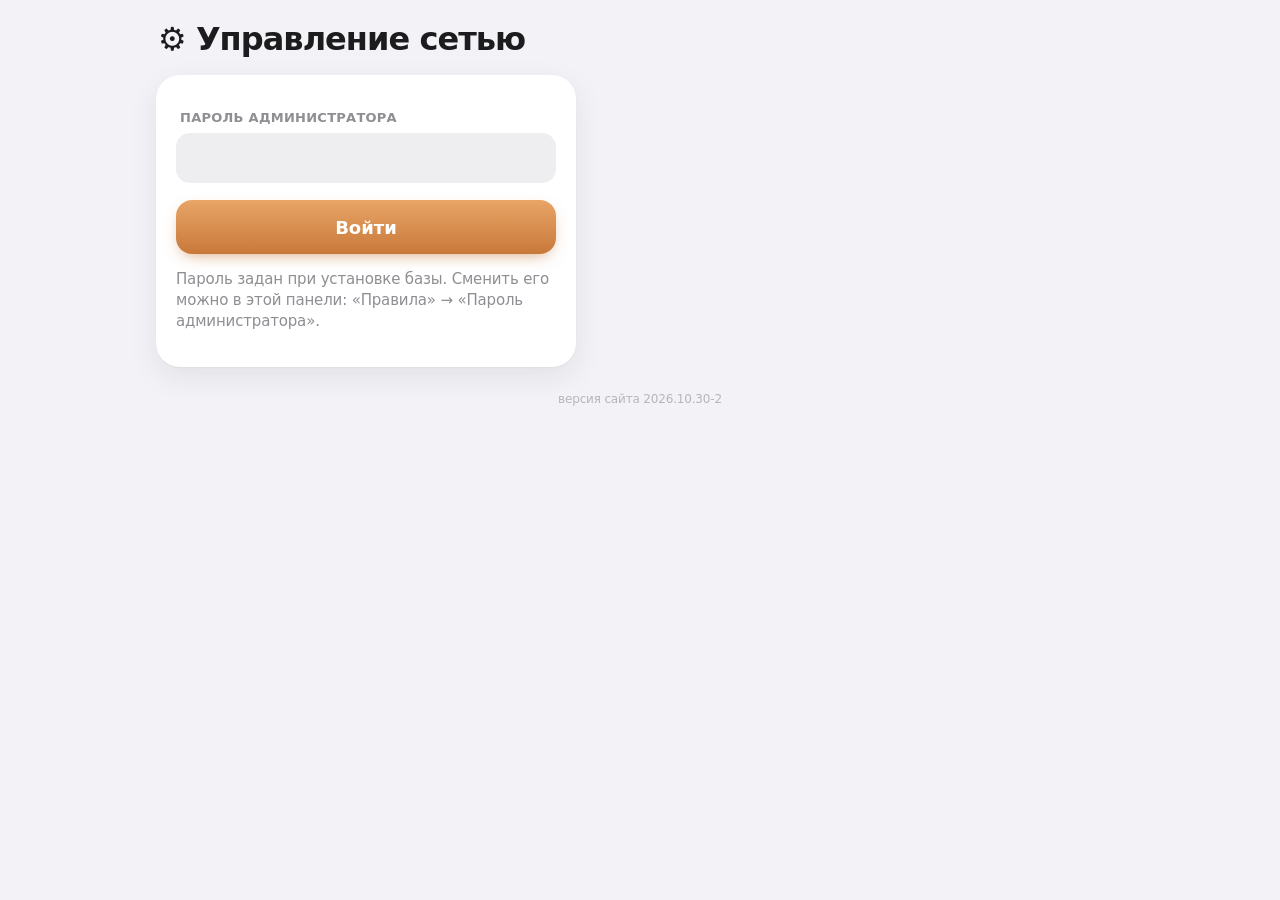
==== commit b2fdf3fa: "Убраны подсказки автозаполнения (ключ, карта, «Выбрать вручную») при вводе Поля остаются на месте; у" ====
--- a/docs/admin/index.html
+++ b/docs/admin/index.html
@@ -34,7 +34,7 @@
   view.innerHTML = `
     <div class="card" style="max-width:420px">
       <label for="pw">Пароль администратора</label>
-      <input id="pw" type="password" autocomplete="current-password">
+      <input id="pw" type="text" class="secret" autocomplete="off" autocapitalize="none" autocorrect="off" spellcheck="false">
       <p></p><button class="big" id="go">Войти</button>
       <p class="muted">Пароль задан при установке базы. Сменить его можно в этой панели: «Правила» → «Пароль администратора».</p>
     </div>`;
@@ -215,7 +215,7 @@
       <button id="save">Сохранить</button></div>
     <div class="card" style="max-width:560px"><h2>Пароль администратора</h2>
       <label for="pw1">Новый пароль (не короче 4 символов)</label>
-      <input id="pw1" type="password" autocomplete="new-password">
+      <input id="pw1" type="text" class="secret" autocomplete="off" autocapitalize="none" autocorrect="off" spellcheck="false">
       <p></p><button id="savepw">Сменить пароль</button></div>`;
   $('#savepw').onclick = async () => {
     try { await api('/api/admin/password', 'POST', { password: $('#pw1').value }); $('#pw1').value = ''; toast('Пароль изменён'); }
--- a/docs/assets/style.css
+++ b/docs/assets/style.css
@@ -266,3 +266,7 @@
 .hint { font-size: 13px; color: var(--muted); margin: 6px 4px 0; }
 .or { display: flex; align-items: center; gap: 12px; color: var(--muted); font-size: 13px; margin: 18px 0 12px; }
 .or::before, .or::after { content: ""; flex: 1; height: .5px; background: var(--sep); }
+
+/* Пароль и PIN скрываются точками средствами CSS, а не type=password: так телефон не считает поле «полем пароля»
+   и не показывает поверх клавиатуры подсказки автозаполнения (ключ, карта, «Выбрать вручную»). */
+.secret { -webkit-text-security: disc; text-security: disc; }
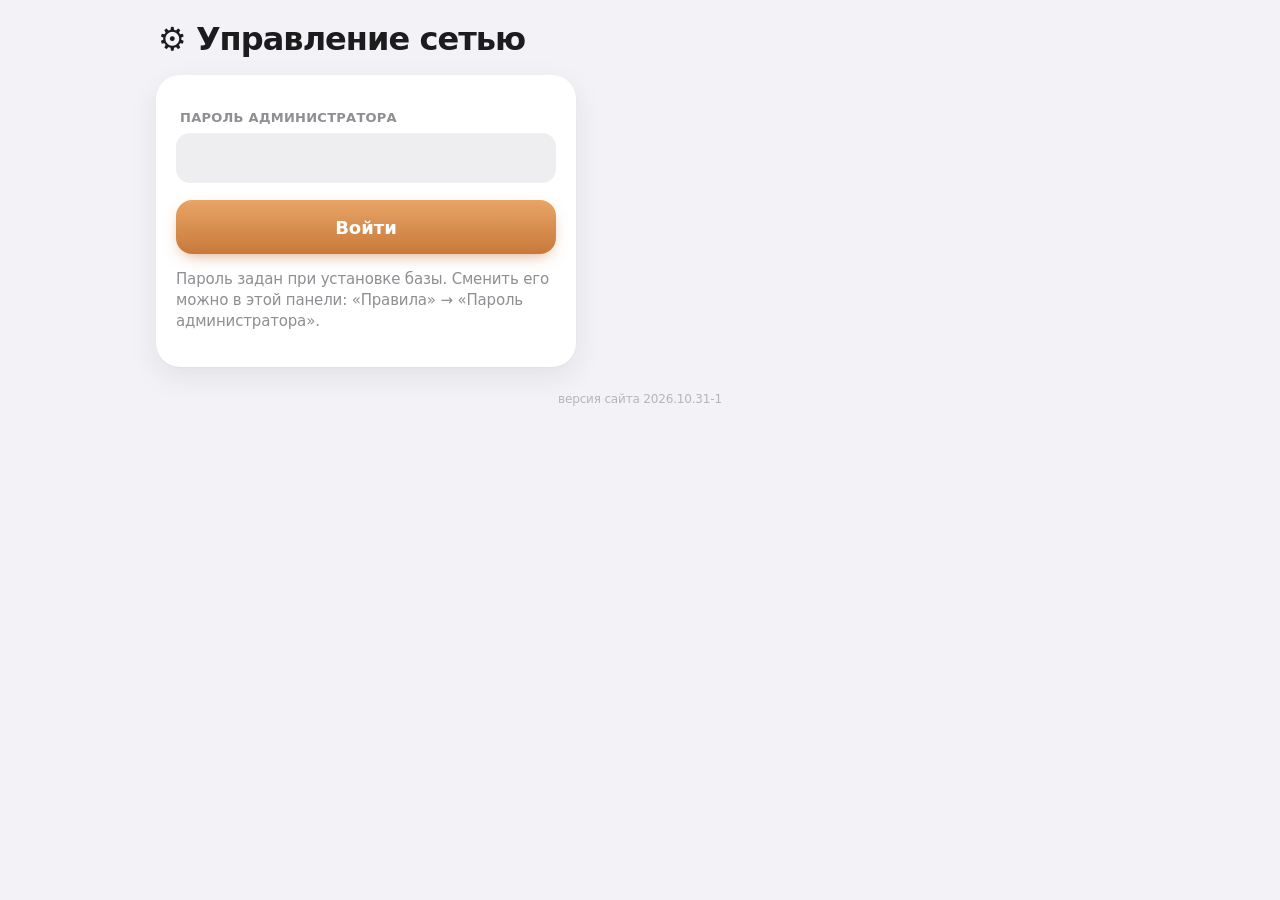
==== commit c1397c9b: "Восстановление пароля, push-уведомления, миграции, CI, чистка legacy Co-Authored-By: Claude Sonnet 5" ====
--- a/docs/admin/index.html
+++ b/docs/admin/index.html
@@ -216,7 +216,28 @@
     <div class="card" style="max-width:560px"><h2>Пароль администратора</h2>
       <label for="pw1">Новый пароль (не короче 4 символов)</label>
       <input id="pw1" type="text" class="secret" autocomplete="off" autocapitalize="none" autocorrect="off" spellcheck="false">
-      <p></p><button id="savepw">Сменить пароль</button></div>`;
+      <p></p><button id="savepw">Сменить пароль</button></div>
+    <div class="card" style="max-width:560px"><h2>Push-уведомления клиентам</h2>
+      <p class="muted" id="pushState" style="margin:0 0 12px">Проверяем…</p>
+      <button id="pushSetup" class="ghost">Подключить</button>
+      <p class="muted" style="margin:12px 0 0;font-size:13px">Уведомления приходят в браузер клиента (Chrome, Safari, Яндекс Браузер, сайт на главном экране). Внутри приложения-оболочки они не поддерживаются.</p></div>`;
+  const refreshPush = async () => {
+    try {
+      const p = await api('/api/admin/push');
+      $('#pushState').innerHTML = p.ready
+        ? `<i class="dot ok"></i>Подключены. Устройств с уведомлениями: <b>${p.devices}</b> (клиентов: ${p.clients}).`
+        : `<i class="dot bad"></i>Не подключены. ${p.functions_url ? 'Функция не ответила или ещё не создана.' : 'Нажмите «Подключить» после установки функции send-push (инструкция в README).'}`;
+      $('#pushSetup').textContent = p.ready ? 'Проверить связь с функцией' : 'Подключить';
+    } catch (e) { $('#pushState').textContent = e.message; }
+  };
+  $('#pushSetup').onclick = async () => {
+    try {
+      await api('/api/admin/push-setup', 'POST', { url: window.APP_CONFIG.SUPABASE_URL.replace(/\/$/, '') + '/functions/v1' });
+      toast('Запрос отправлен, проверяем…');
+      setTimeout(refreshPush, 3500);
+    } catch (e) { toast(e.message, 'err'); }
+  };
+  refreshPush();
   $('#savepw').onclick = async () => {
     try { await api('/api/admin/password', 'POST', { password: $('#pw1').value }); $('#pw1').value = ''; toast('Пароль изменён'); }
     catch (e) { toast(e.message, 'err'); }
--- a/docs/assets/style.css
+++ b/docs/assets/style.css
@@ -270,3 +270,13 @@
 /* Пароль и PIN скрываются точками средствами CSS, а не type=password: так телефон не считает поле «полем пароля»
    и не показывает поверх клавиатуры подсказки автозаполнения (ключ, карта, «Выбрать вручную»). */
 .secret { -webkit-text-security: disc; text-security: disc; }
+
+/* ----- код восстановления пароля ----- */
+.reccode { font: 700 24px/1.3 ui-monospace, "SF Mono", Menlo, Consolas, monospace; letter-spacing: 2px; text-align: center;
+  background: var(--fill); border-radius: 16px; padding: 16px 8px; user-select: all; -webkit-user-select: all; word-break: break-all; }
+.codeinput { text-transform: uppercase; letter-spacing: 1.5px; font-family: ui-monospace, "SF Mono", Menlo, Consolas, monospace; }
+.linkbtn { background: none; border: 0; box-shadow: none; color: var(--accent); font-weight: 600; font-size: 15px; min-height: 0; padding: 8px; }
+.setrow { align-items: center; }
+.setrow small { display: block; color: var(--muted); font-size: 13px; margin-top: 2px; }
+.dot { display: inline-block; width: 9px; height: 9px; border-radius: 50%; margin-right: 6px; background: var(--muted); }
+.dot.ok { background: var(--ok); } .dot.bad { background: var(--err); }
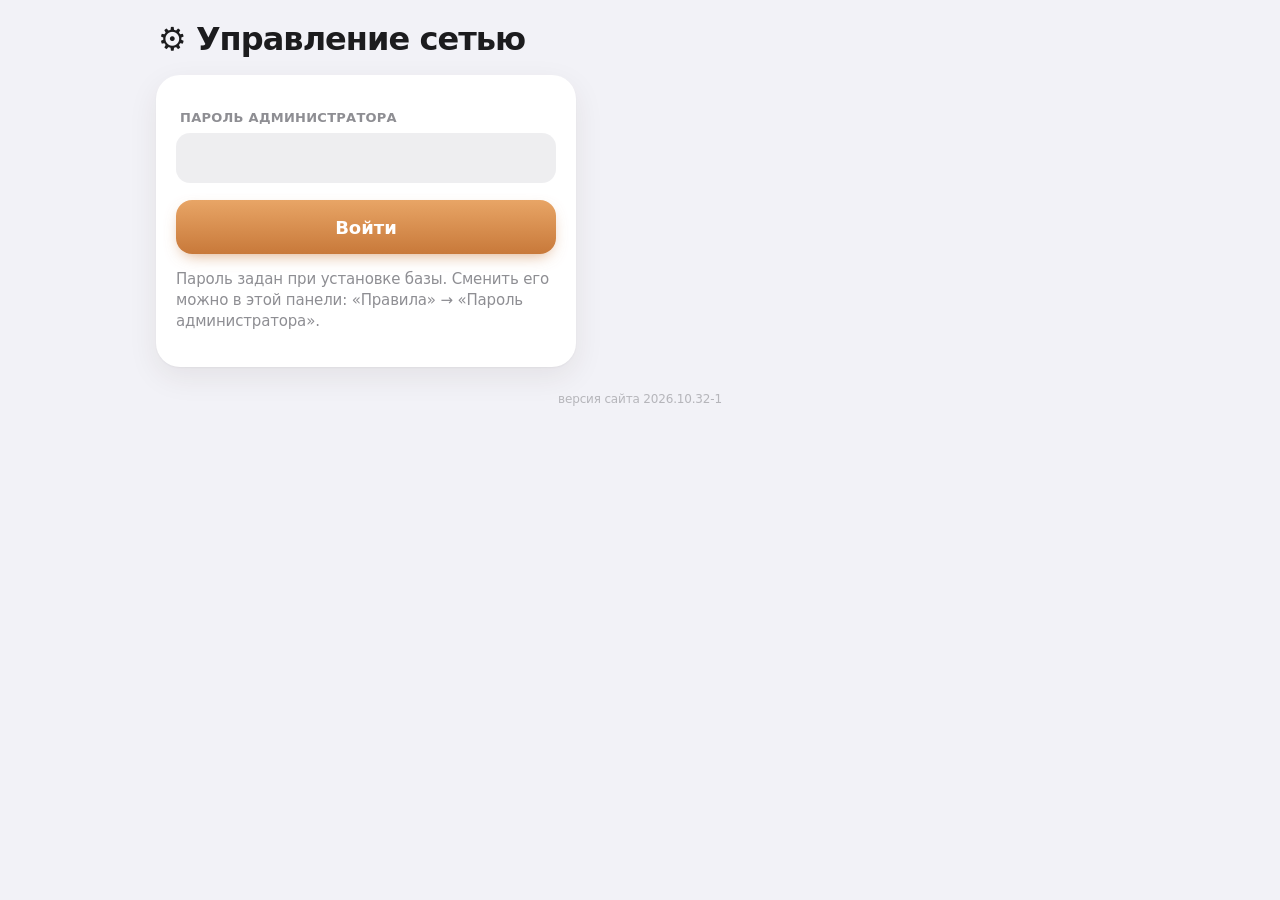
==== commit ab350867: "Сгорание бонусов, бонус за регистрацию, отчёты, рассылки, касса без интернета, автообновление APK 1." ====
--- a/docs/admin/index.html
+++ b/docs/admin/index.html
@@ -19,7 +19,7 @@
 <script>
 const view = $('#view');
 let tab = 'stats';
-const TABS = [['stats', 'Обзор'], ['clients', 'Клиенты'], ['locations', 'Точки'], ['staff', 'Сотрудники'], ['rules', 'Правила']];
+const TABS = [['stats', 'Обзор'], ['clients', 'Клиенты'], ['locations', 'Точки'], ['staff', 'Сотрудники'], ['reports', 'Отчёты'], ['mail', 'Рассылки'], ['rules', 'Правила']];
 const strike = r => r.cancelled ? ' style="opacity:.5;text-decoration:line-through"' : '';
 
 async function cancelEvent(id, after) {
@@ -55,7 +55,7 @@
 
 async function render() {
   shell();
-  try { await ({ stats, clients, locations, staff, rules }[tab])(); }
+  try { await ({ stats, clients, locations, staff, reports, mail, rules }[tab])(); }
   catch (e) { if (e.status === 401) showLogin(); else toast(e.message, 'err'); }
 }
 
@@ -196,6 +196,112 @@
   });
 }
 
+// ---------------------------------------------------------------- отчёты
+let repRange = { days: 30, from: '', to: '' };
+const isoDay = d => new Date(d.getTime() - d.getTimezoneOffset() * 60000).toISOString().slice(0, 10);
+const bar = (label, value, max, text) => `
+  <div style="display:grid;grid-template-columns:78px 1fr auto;gap:10px;align-items:center;margin:5px 0;font-size:14px">
+    <span class="muted">${esc(label)}</span>
+    <span style="background:var(--fill);border-radius:8px;height:14px;overflow:hidden"><i style="display:block;height:100%;width:${max ? Math.max(value ? 2 : 0, Math.round(value / max * 100)) : 0}%;background:var(--brand);border-radius:8px"></i></span>
+    <b style="font-variant-numeric:tabular-nums">${text}</b></div>`;
+
+async function reports() {
+  let from = repRange.from, to = repRange.to;
+  if (!from && repRange.days) {
+    const now = new Date();
+    to = isoDay(now); from = isoDay(new Date(now.getTime() - (repRange.days - 1) * 86400000));
+  }
+  const r = await api('/api/admin/report', 'POST', { from, to });
+  const t = r.totals, byDay = Object.fromEntries(r.days.map(d => [d.day, d]));
+  const days = [];
+  for (let d = new Date(r.from + 'T12:00:00'); isoDay(d) <= r.to && days.length < 370; d = new Date(d.getTime() + 86400000)) {
+    const k = isoDay(d); days.push([k, byDay[k] ? +byDay[k].revenue : 0, byDay[k] ? +byDay[k].purchases : 0]);
+  }
+  const shown = days.length > 31 ? days.filter((_, i) => i % Math.ceil(days.length / 31) === 0) : days;
+  const maxRev = Math.max(0, ...shown.map(d => d[1])), maxHour = Math.max(0, ...r.hours.map(h => +h.purchases));
+  const maxLoc = Math.max(0, ...r.locations.map(l => +l.revenue));
+  const preset = n => `<button class="${repRange.days === n && !repRange.from ? '' : 'ghost'} small" data-days="${n}" style="flex:0 0 auto">${n} дн.</button>`;
+  $('#body').innerHTML = `
+    <div class="card"><h2>Период</h2>
+      <div class="row" style="flex-wrap:wrap;gap:8px">${preset(7)}${preset(30)}${preset(90)}${preset(365)}</div>
+      <div class="row" style="margin-top:12px;gap:8px">
+        <input id="rf" type="date" value="${r.from}"><input id="rt" type="date" value="${r.to}">
+        <button id="rgo" class="ghost" style="flex:0 0 auto">Показать</button></div>
+      <p style="margin:12px 0 0"></p><button id="csv" class="ghost">Скачать выгрузку покупок (CSV)</button></div>
+    <div class="kpis">
+      <div class="kpi"><span>Выручка</span><b>${(+t.revenue).toLocaleString('ru')} ₽</b></div>
+      <div class="kpi"><span>Покупок</span><b>${t.purchases}</b></div>
+      <div class="kpi"><span>Средний чек</span><b>${(+t.avg_check).toLocaleString('ru')} ₽</b></div>
+      <div class="kpi"><span>Покупателей</span><b>${t.clients}</b></div>
+      <div class="kpi"><span>Новых покупателей</span><b>${r.new_clients}</b></div>
+      <div class="kpi"><span>Вернулись</span><b>${r.returning_clients}</b></div>
+      <div class="kpi"><span>Покупали 2+ раза</span><b>${r.repeat_clients}</b></div>
+      <div class="kpi"><span>Регистраций</span><b>${r.registered}</b></div>
+      <div class="kpi"><span>Начислено</span><b>${t.earned}</b></div>
+      <div class="kpi"><span>Списано</span><b>${t.spent}</b></div></div>
+    <div class="card"><h2>Выручка по дням</h2>${t.purchases
+      ? shown.map(d => bar(d[0].slice(5).split('-').reverse().join('.'), d[1], maxRev, d[1].toLocaleString('ru') + ' ₽')).join('')
+      : '<p class="muted">В этом периоде покупок не было.</p>'}</div>
+    <div class="card"><h2>В какое время покупают</h2>${r.hours.length
+      ? r.hours.map(h => bar(String(h.hour).padStart(2, '0') + ':00', +h.purchases, maxHour, h.purchases)).join('')
+      : '<p class="muted">Нет данных.</p>'}</div>
+    <div class="card"><h2>По точкам</h2>${r.locations.length
+      ? r.locations.map(l => bar(l.name, +l.revenue, maxLoc, (+l.revenue).toLocaleString('ru') + ' ₽ · ' + l.purchases)).join('')
+      : '<p class="muted">Нет данных.</p>'}</div>
+    <div class="card scroll"><h2>Лучшие клиенты</h2><table>
+      <tr><th>Клиент</th><th>Покупок</th><th>Сумма</th></tr>
+      ${r.top.map(c => `<tr><td>${esc(c.name)} <span class="muted">№${c.id}</span></td><td>${c.purchases}</td><td>${(+c.revenue).toLocaleString('ru')} ₽</td></tr>`).join('')
+        || '<tr><td colspan="3" class="muted">Нет данных</td></tr>'}</table></div>`;
+  document.querySelectorAll('[data-days]').forEach(b => b.onclick = () => { repRange = { days: +b.dataset.days, from: '', to: '' }; render(); });
+  $('#rgo').onclick = () => {
+    if (!$('#rf').value || !$('#rt').value) return toast('Укажите обе даты', 'err');
+    repRange = { days: 0, from: $('#rf').value, to: $('#rt').value }; render();
+  };
+  $('#csv').onclick = async () => {
+    try {
+      const x = await api('/api/admin/export', 'POST', { from: r.from, to: r.to });
+      const a = document.createElement('a');
+      a.href = URL.createObjectURL(new Blob(['﻿' + x.csv], { type: 'text/csv;charset=utf-8' }));
+      a.download = `pokupki_${r.from}_${r.to}.csv`;
+      document.body.appendChild(a); a.click(); a.remove();
+      toast(`Выгружено строк: ${x.rows}`);
+    } catch (e) { toast(e.message, 'err'); }
+  };
+}
+
+// ---------------------------------------------------------------- рассылки
+async function mail() {
+  const b = await api('/api/admin/broadcasts'), c = b.counts;
+  const names = { all: 'всем клиентам', inactive: 'не заходившим 30+ дней', with_balance: 'у кого есть бонусы' };
+  $('#body').innerHTML = `
+    <div class="card" style="max-width:560px"><h2>Новая рассылка</h2>
+      <label for="mt">Заголовок</label><input id="mt" maxlength="60" placeholder="Например, Двойные бонусы в субботу">
+      <label for="mb">Текст</label><textarea id="mb" maxlength="300" rows="4" placeholder="Коротко и по делу"></textarea>
+      <label for="ma">Кому</label>
+      <select id="ma">
+        <option value="all">Всем клиентам (${c.all})</option>
+        <option value="with_balance">Тем, у кого есть бонусы (${c.with_balance})</option>
+        <option value="inactive">Давно не покупали — 30+ дней (${c.inactive})</option></select>
+      <p class="muted" style="font-size:13px">Сообщение попадёт во «Входящие» клиента на сайте и в приложении,
+        придёт push на устройства с включёнными уведомлениями (сейчас клиентов с push: ${c.push_clients})
+        и в Telegram, если клиент заходил через него. Чаще раза в полминуты отправлять нельзя.</p>
+      <button id="send">Отправить</button></div>
+    <div class="card scroll"><h2>Отправленные</h2><table>
+      <tr><th>Когда</th><th>Заголовок</th><th>Кому</th><th>Получили</th></tr>
+      ${b.items.map(m => `<tr><td>${fmtDate(m.created_at)}</td><td>${esc(m.title)}<div class="muted" style="font-size:13px">${esc(m.body)}</div></td>
+        <td>${esc(names[m.audience] || m.audience)}</td><td>${m.sent}</td></tr>`).join('')
+        || '<tr><td colspan="4" class="muted">Пока ничего не отправляли</td></tr>'}</table></div>`;
+  $('#send').onclick = async () => {
+    const title = $('#mt').value.trim(), body = $('#mb').value.trim(), audience = $('#ma').value;
+    if (!title || !body) return toast('Введите заголовок и текст', 'err');
+    if (!await confirmSheet('Отправить рассылку?', `«${title}» — ${names[audience]}. Это нельзя отозвать.`, 'Отправить')) return;
+    try {
+      const r = await api('/api/admin/broadcast', 'POST', { title, body, audience });
+      toast(`Отправлено клиентам: ${r.sent}`); mail();
+    } catch (e) { toast(e.message, 'err'); }
+  };
+}
+
 async function rules() {
   const s = await api('/api/admin/settings');
   $('#body').innerHTML = `
@@ -209,6 +315,10 @@
       <label style="display:flex;gap:14px;align-items:center;justify-content:space-between;color:var(--ink);text-transform:none;letter-spacing:0;font-size:17px;font-weight:500;margin:18px 4px 6px">
         <span>Присылать клиентам уведомления в Telegram</span>
         <input id="nt" type="checkbox" ${s.notify ? 'checked' : ''}></label>
+      <label for="ex">Через сколько дней без покупок бонусы сгорают (0 — не сгорают)</label>
+      <input id="ex" type="number" min="0" max="3650" value="${s.expire_days}">
+      <label for="sb">Сколько бонусов дарить за регистрацию (0 — не дарить)</label>
+      <input id="sb" type="number" min="0" max="10000" value="${s.signup_bonus}">
       <p class="muted">1 бонус = 1 ₽. Бонусы начисляются с суммы, которую клиент реально оплатил деньгами,
         то есть за вычетом списанных бонусов. Изменение правил действует на новые покупки, уже начисленные
         бонусы не меняются.</p>
@@ -246,7 +356,8 @@
     try {
       await api('/api/admin/settings', 'POST', {
         earn_percent: $('#e').value, max_spend_percent: $('#m').value,
-        max_check: $('#x').value, notify: $('#nt').checked ? 1 : 0 });
+        max_check: $('#x').value, notify: $('#nt').checked ? 1 : 0,
+        expire_days: $('#ex').value, signup_bonus: $('#sb').value });
       toast('Сохранено');
     } catch (e) { toast(e.message, 'err'); }
   };
--- a/docs/assets/style.css
+++ b/docs/assets/style.css
@@ -280,3 +280,5 @@
 .setrow small { display: block; color: var(--muted); font-size: 13px; margin-top: 2px; }
 .dot { display: inline-block; width: 9px; height: 9px; border-radius: 50%; margin-right: 6px; background: var(--muted); }
 .dot.ok { background: var(--ok); } .dot.bad { background: var(--err); }
+
+textarea { width: 100%; font: inherit; font-size: 17px; padding: 12px 14px; border-radius: 14px; border: 0; background: var(--fill); color: var(--ink); resize: vertical; box-sizing: border-box; }
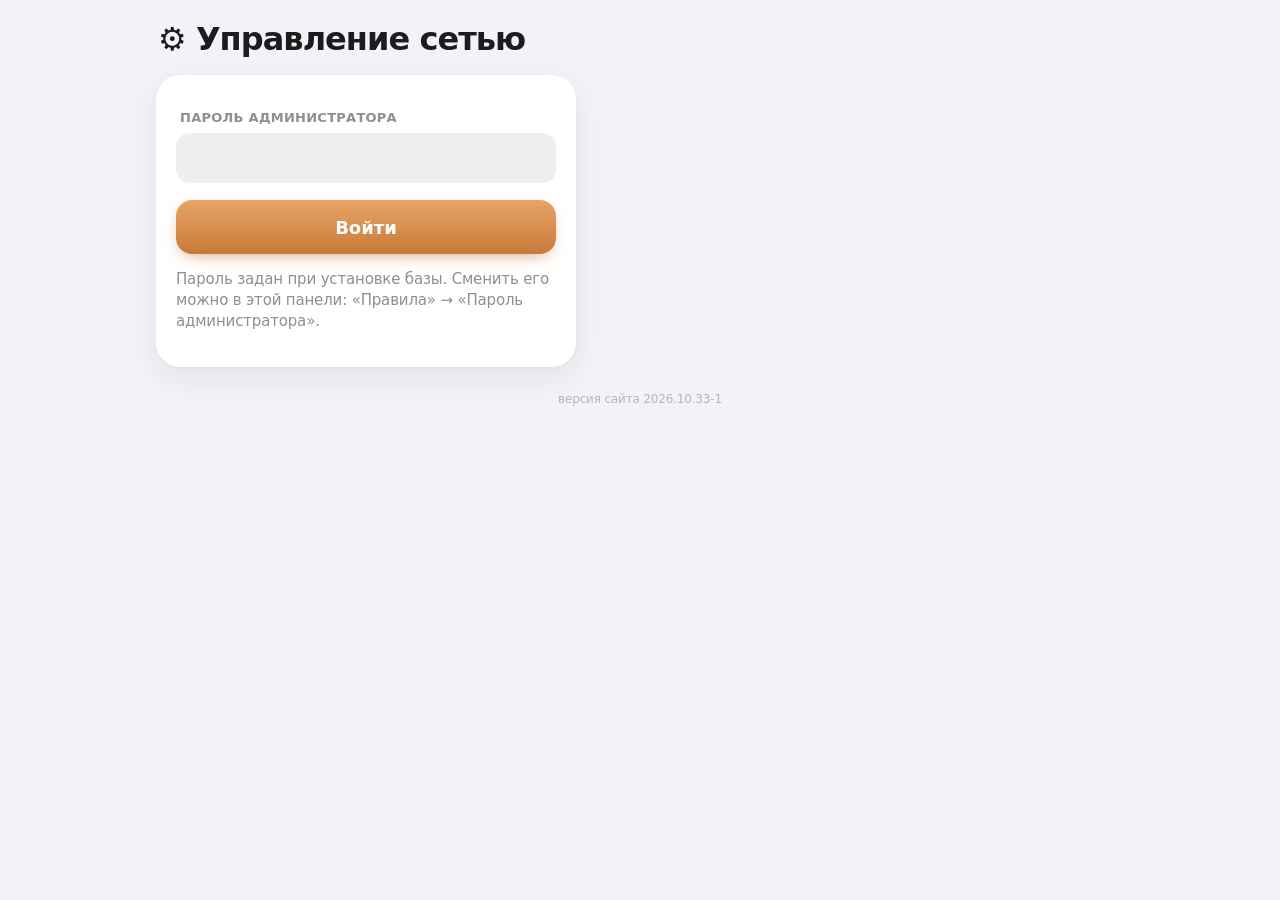
==== commit 688f9ab1: "Уровни, день рождения, акции по дням, согласие на данные, удаление аккаунта, отчёт по сотрудникам Co" ====
--- a/docs/admin/index.html
+++ b/docs/admin/index.html
@@ -61,7 +61,9 @@
 
 async function stats() {
   const s = await api('/api/admin/stats'), t = s.totals;
-  $('#body').innerHTML = `
+  const lo = await api('/api/admin/loyalty').catch(() => ({}));
+  $('#body').innerHTML = (lo.weak_admin || lo.weak_pin ? `<div class="card" style="border:1.5px solid var(--err)"><h2>⚠️ Слабые пароли</h2>
+      <p class="muted" style="margin:0">${lo.weak_admin ? 'Пароль администратора — тестовый <b>1234</b> (сменить: «Правила» → «Пароль администратора»). ' : ''}${lo.weak_pin ? 'У одного из сотрудников PIN тестовый <b>1234</b> (добавьте каждому своего на вкладке «Сотрудники» и отключите старого). ' : ''}Смените их до запуска для настоящих клиентов.</p></div>` : '') + `
     <div class="kpis">
       <div class="kpi"><span class="muted">Клиентов</span><b><span class="num" data-to="${t.users}">0</span></b></div>
       <div class="kpi"><span class="muted">Выручка сегодня</span><b><span class="num" data-to="${t.revenue_today}">0</span> ₽</b></div>
@@ -212,6 +214,7 @@
     to = isoDay(now); from = isoDay(new Date(now.getTime() - (repRange.days - 1) * 86400000));
   }
   const r = await api('/api/admin/report', 'POST', { from, to });
+  const staffRep = await api('/api/admin/report-staff', 'POST', { from, to }).catch(() => ({ items: [] }));
   const t = r.totals, byDay = Object.fromEntries(r.days.map(d => [d.day, d]));
   const days = [];
   for (let d = new Date(r.from + 'T12:00:00'); isoDay(d) <= r.to && days.length < 370; d = new Date(d.getTime() + 86400000)) {
@@ -248,6 +251,11 @@
     <div class="card"><h2>По точкам</h2>${r.locations.length
       ? r.locations.map(l => bar(l.name, +l.revenue, maxLoc, (+l.revenue).toLocaleString('ru') + ' ₽ · ' + l.purchases)).join('')
       : '<p class="muted">Нет данных.</p>'}</div>
+    <div class="card scroll"><h2>По сотрудникам</h2><table>
+      <tr><th>Сотрудник</th><th>Точка</th><th>Покупок</th><th>Сумма</th><th>Отменено</th></tr>
+      ${staffRep.items.map(x => `<tr><td>${esc(x.name)}</td><td>${esc(x.location)}</td><td>${x.purchases}</td>
+        <td>${(+x.revenue).toLocaleString('ru')} ₽</td><td>${x.cancelled || ''}</td></tr>`).join('')
+        || '<tr><td colspan="5" class="muted">Нет данных</td></tr>'}</table></div>
     <div class="card scroll"><h2>Лучшие клиенты</h2><table>
       <tr><th>Клиент</th><th>Покупок</th><th>Сумма</th></tr>
       ${r.top.map(c => `<tr><td>${esc(c.name)} <span class="muted">№${c.id}</span></td><td>${c.purchases}</td><td>${(+c.revenue).toLocaleString('ru')} ₽</td></tr>`).join('')
@@ -303,7 +311,7 @@
 }
 
 async function rules() {
-  const s = await api('/api/admin/settings');
+  const s = await api('/api/admin/settings'), lo = await api('/api/admin/loyalty');
   $('#body').innerHTML = `
     <div class="card" style="max-width:560px"><h2>Правила программы</h2>
       <label for="e">Сколько % от оплаченной суммы возвращается бонусами</label>
@@ -323,6 +331,19 @@
         то есть за вычетом списанных бонусов. Изменение правил действует на новые покупки, уже начисленные
         бонусы не меняются.</p>
       <button id="save">Сохранить</button></div>
+    <div class="card" style="max-width:560px"><h2>Уровни, день рождения, акции</h2>
+      <p class="muted" style="margin:0 0 6px">Уровни считаются по сумме всех покупок клиента. Процент уровня заменяет базовый, если он выше. 0 в пороге — уровень выключен.</p>
+      <label for="t1f">«Серебро»: от какой суммы покупок, ₽</label><input id="t1f" type="number" min="0" value="${lo.tier1_from}">
+      <label for="t1p">«Серебро»: сколько % возвращать</label><input id="t1p" type="number" min="0" max="100" value="${lo.tier1_percent}">
+      <label for="t2f">«Золото»: от какой суммы покупок, ₽</label><input id="t2f" type="number" min="0" value="${lo.tier2_from}">
+      <label for="t2p">«Золото»: сколько % возвращать</label><input id="t2p" type="number" min="0" max="100" value="${lo.tier2_percent}">
+      <label for="bb">Подарок на день рождения, бонусов (0 — не дарить)</label><input id="bb" type="number" min="0" max="10000" value="${lo.birthday_bonus}">
+      <p class="muted" style="margin:6px 0 0">Подарок приходит в день рождения и ещё 6 дней после него, один раз в год.</p>
+      <label>Дни, когда бонусов больше</label>
+      <div class="row" style="flex-wrap:wrap;gap:6px" id="pd">${['Пн', 'Вт', 'Ср', 'Чт', 'Пт', 'Сб', 'Вс'].map((n, i) =>
+        `<button type="button" class="${lo.promo_days.includes(i + 1) ? '' : 'ghost'} small" data-d="${i + 1}" style="flex:0 0 auto;min-width:46px">${n}</button>`).join('')}</div>
+      <label for="pm">Во сколько раз больше бонусов в эти дни</label><input id="pm" type="number" min="1" max="5" value="${lo.promo_mult}">
+      <p></p><button id="saveLoy">Сохранить</button></div>
     <div class="card" style="max-width:560px"><h2>Пароль администратора</h2>
       <label for="pw1">Новый пароль (не короче 4 символов)</label>
       <input id="pw1" type="text" class="secret" autocomplete="off" autocapitalize="none" autocorrect="off" spellcheck="false">
@@ -348,6 +369,16 @@
     } catch (e) { toast(e.message, 'err'); }
   };
   refreshPush();
+  document.querySelectorAll('#pd [data-d]').forEach(b => b.onclick = () => b.classList.toggle('ghost'));
+  $('#saveLoy').onclick = async () => {
+    try {
+      await api('/api/admin/loyalty', 'POST', {
+        tier1_from: $('#t1f').value, tier1_percent: $('#t1p').value, tier2_from: $('#t2f').value, tier2_percent: $('#t2p').value,
+        birthday_bonus: $('#bb').value, promo_mult: $('#pm').value,
+        promo_days: [...document.querySelectorAll('#pd [data-d]')].filter(b => !b.classList.contains('ghost')).map(b => b.dataset.d).join('') });
+      toast('Сохранено');
+    } catch (e) { toast(e.message, 'err'); }
+  };
   $('#savepw').onclick = async () => {
     try { await api('/api/admin/password', 'POST', { password: $('#pw1').value }); $('#pw1').value = ''; toast('Пароль изменён'); }
     catch (e) { toast(e.message, 'err'); }
--- a/docs/assets/style.css
+++ b/docs/assets/style.css
@@ -282,3 +282,10 @@
 .dot.ok { background: var(--ok); } .dot.bad { background: var(--err); }
 
 textarea { width: 100%; font: inherit; font-size: 17px; padding: 12px 14px; border-radius: 14px; border: 0; background: var(--fill); color: var(--ink); resize: vertical; box-sizing: border-box; }
+
+.consent { display: flex; gap: 14px; align-items: center; justify-content: space-between; margin: 14px 4px 0; text-transform: none;
+  letter-spacing: 0; font-size: 15px; font-weight: 500; color: var(--ink); }
+.consent a { color: var(--brand); }
+#perks { display: flex; flex-direction: column; gap: 8px; margin-top: 12px; }
+.perk { display: block; padding: 9px 14px; border-radius: 14px; background: var(--fill); font-size: 14px; font-weight: 600; }
+.perk.hot { background: var(--accent-soft); color: var(--brand); }
